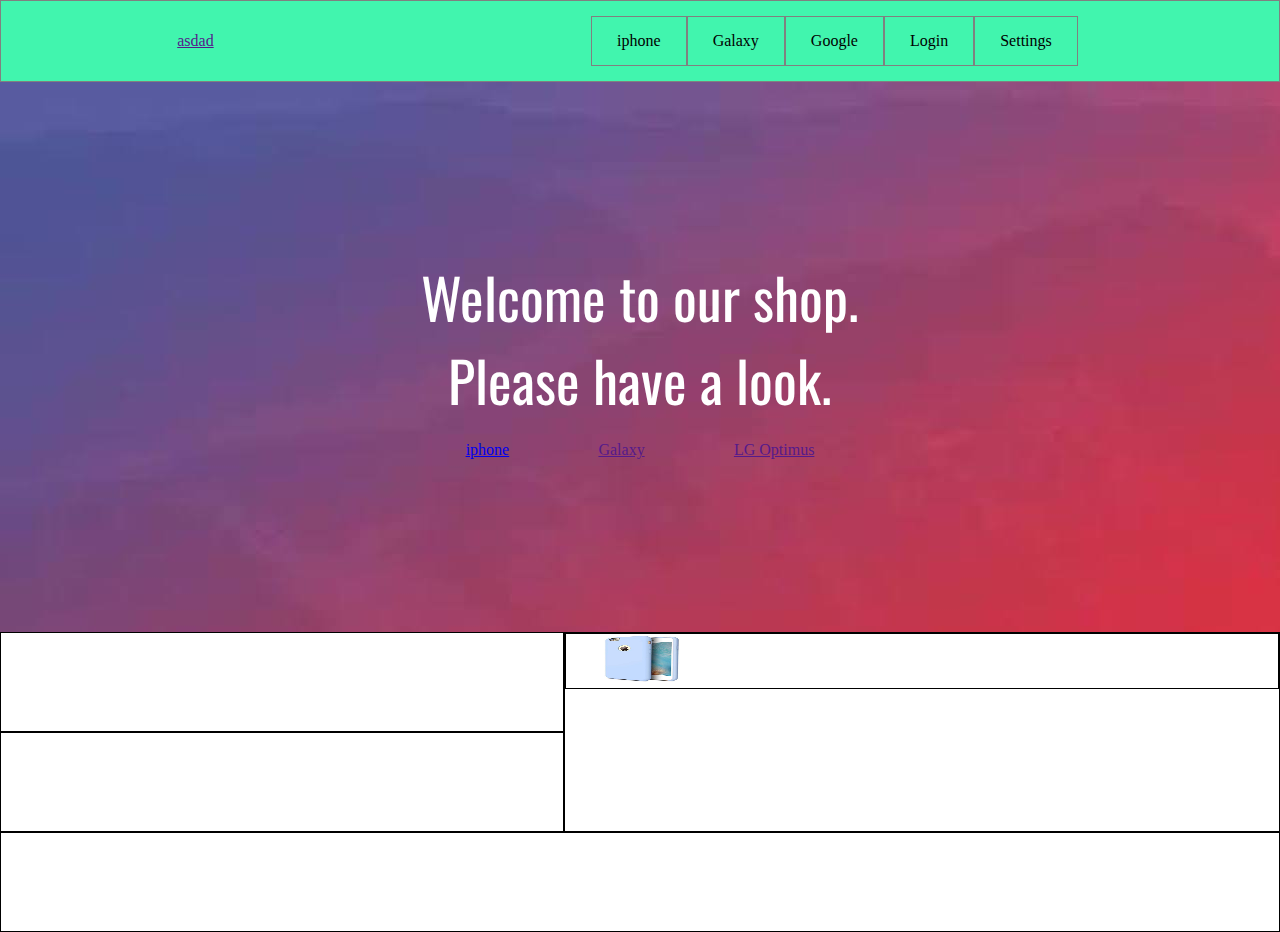
==== checkpoint2/index.html @ 440bb1ce "aligned bars" ====
<!DOCTYPE html>
<html lang="en" dir="ltr">
  <head>
    <meta charset="utf-8">
    <link rel="stylesheet" href="css/reset.css">
    <link rel="stylesheet" href="css/style.css">
    <link href="https://fonts.googleapis.com/css?family=Oswald" rel="stylesheet">
    <title></title>
  </head>
  <body>
    <nav>
      <div class="logo">
        <a href=""><h1>asdad</h1></a>
      </div>
      <div class="bar">
        <a href=""><h1>iphone</h1></a>
        <a href=""><h1>Galaxy</h1></a>
        <a href=""><h1>Google</h1></a>
        <a href=""><h1>Login</h1> </a>
        <a href=""><h1>Settings</h1> </a>
      </div>
    </nav>
    <main>
      <div class="intro">
        <h1>Welcome to our shop.<br>Please have a look.</h1>
        <div class="bars">
          <a href="http://127.0.0.1:3000/checkpoint2/#BOTTOM"><h4>iphone</h4></a>
          <a href=""><h4>Galaxy</h4></a>
          <a href=""><h4>LG Optimus</h4></a>
        </div>
      </div>
    </main>
    <!-- <div class="mid-container">
      <h1>iPhones</h1>
    </div> -->
    <div class="container">
      <div class="box1">

      </div>
      <div class="box2">
        <div class="content">
          <img src="./img/iphone6.jpg" alt="">
        </div>
      </div>
      <div class="box3">

      </div>
      <div class="box4">

      </div>
    </div>
  </body>
</html>
---- checkpoint2/css/style.css ----
nav {
  display: flex;
  border: 1px solid gray;
  background-color: #41F5AE;
  height: 80px;
  justify-content: space-around;
  align-items: center;
}
.logo a {

}
.bar {
  display: flex;
  padding: 15px 25px;
}
.bar a {
  color: black;
  text-decoration: none;
  border: 1px solid gray;
  padding: 15px 25px;
}
main {
  display: flex;
  height: 550px;
  background-image:url(../img/background.jpeg);
  justify-content: center;
  align-items: center;
}
.intro h1 {
  text-align: center;
  font-size: 3.5em;
  font-family: 'Oswald', sans-serif;
  color: white;
}
.bars {
  display: flex;
  margin-top: 20px;
  justify-content: space-around;
}
/* .mid-container {
  display: grid;
  height:500px;
} */
.container{
  display: grid;
  height: 250px;
  grid-auto-rows: minmax(100px, auto);
  grid-template-areas:
    "box1 box2"
    "box4 box2"
    "box3 box3";
}
.container div {
  border: 1px solid black;
}
.box1{
  grid-area: box1;
}
img {
  width: 150px;
  height: 50px;
}
.box2{
  grid-area: box2;
}
.content {
  transition: transform 500ms ease-in-out;
  pointer-events: none;
}
.box2:hover .content{
  transform: rotate(10deg);
}
.box3{
  grid-area: box3;
}
.box4{
  grid-area: box4;
}
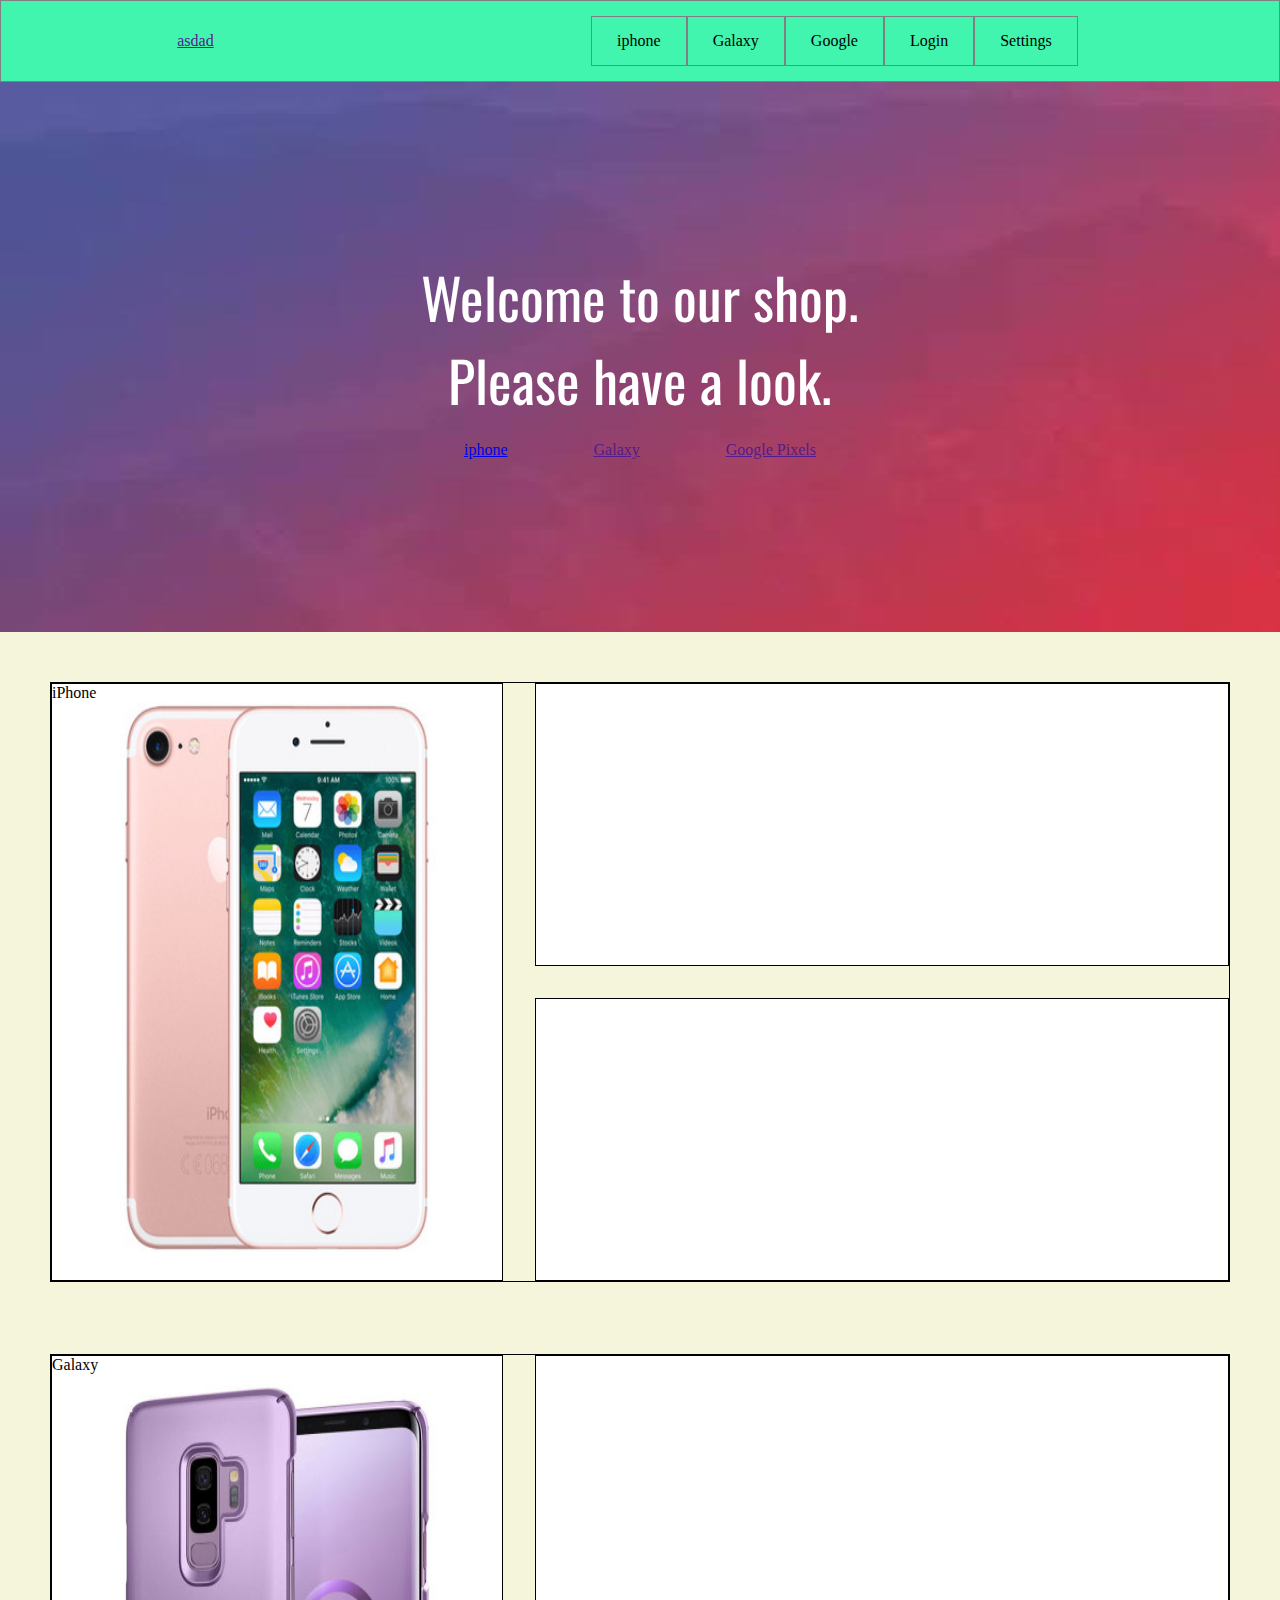
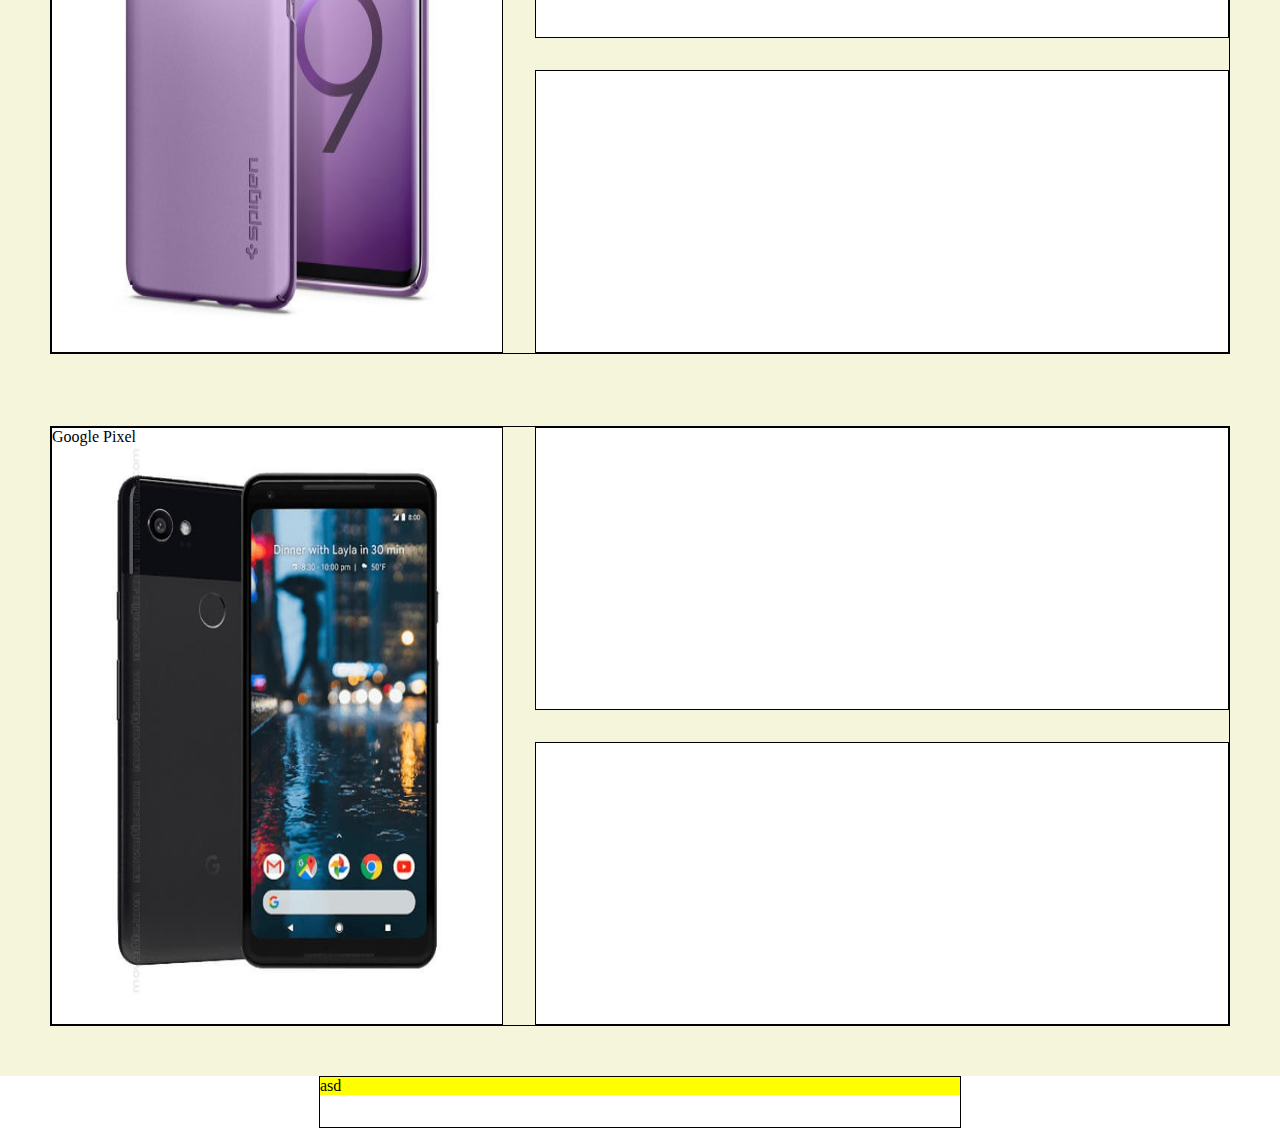
==== commit d514cd0c: "grid boxes" ====
--- a/checkpoint2/index.html
+++ b/checkpoint2/index.html
@@ -20,33 +20,59 @@
         <a href=""><h1>Settings</h1> </a>
       </div>
     </nav>
+    <!-- Welcome page -->
     <main>
       <div class="intro">
         <h1>Welcome to our shop.<br>Please have a look.</h1>
         <div class="bars">
-          <a href="http://127.0.0.1:3000/checkpoint2/#BOTTOM"><h4>iphone</h4></a>
+          <a href="#container/box1"><h4>iphone</h4></a>
           <a href=""><h4>Galaxy</h4></a>
-          <a href=""><h4>LG Optimus</h4></a>
+          <a href=""><h4>Google Pixels</h4></a>
         </div>
       </div>
     </main>
-    <!-- <div class="mid-container">
-      <h1>iPhones</h1>
-    </div> -->
+    <!-- Item lists -->
     <div class="container">
       <div class="box1">
+        <div class="i1">
+          <h1>iPhone</h1>
+          <img src="./img/iphone.jpeg" class="size">
+        </div>
+        <div class="i2">
 
+        </div>
+        <div class="i3">
+
+        </div>
       </div>
       <div class="box2">
-        <div class="content">
-          <img src="./img/iphone6.jpg" alt="">
+        <div class="g1">
+          <h1>Galaxy</h1>
+          <img src="./img/galaxy.jpg" class="size">
+        </div>
+        <div class="g2">
+
+        </div>
+        <div class="g3">
+
         </div>
       </div>
       <div class="box3">
+        <div class="p1">
+          <h1>Google Pixel</h1>
+          <img src="./img/gpixels.jpg" class="size">
+        </div>
+        <div class="p2">
 
+        </div>
+        <div class="p3">
+
+        </div>
       </div>
-      <div class="box4">
-
+    </div>
+    <div class="seesaw">
+      <div class="swing">
+        asd
       </div>
     </div>
   </body>
--- a/checkpoint2/css/style.css
+++ b/checkpoint2/css/style.css
@@ -37,42 +37,97 @@
   margin-top: 20px;
   justify-content: space-around;
 }
-/* .mid-container {
+.container {
   display: grid;
-  height:500px;
-} */
-.container{
-  display: grid;
-  height: 250px;
-  grid-auto-rows: minmax(100px, auto);
+  padding: 50px;
+  background-color: beige;
+  grid-auto-rows: 600px;
+  grid-gap: 4.5em;
   grid-template-areas:
-    "box1 box2"
-    "box4 box2"
-    "box3 box3";
+    "box1"
+    "box2"
+    "box3";
 }
 .container div {
   border: 1px solid black;
 }
+.container .box1 div, .container .box2 div,
+.container .box3 div{
+  background-color: white;
+}
 .box1{
   grid-area: box1;
+  display: grid;
+  grid-template-columns: 2.5fr 4fr;
+  grid-auto-rows: minmax(150px, auto);
+  grid-gap: 2em;
+  grid-template-areas:
+    "i1 i2"
+    "i1 i3";
 }
-img {
-  width: 150px;
-  height: 50px;
+.i1{
+  grid-area: i1;
+}
+.i2{
+  grid-area: i2;
+}
+.i3{
+  grid-area: i3;
 }
 .box2{
   grid-area: box2;
+  display: grid;
+  grid-template-columns: 2.5fr 4fr;
+  grid-auto-rows: minmax(150px, auto);
+  grid-gap: 2em;
+  grid-template-areas:
+    "g1 g2"
+    "g1 g3";
 }
-.content {
+.g1{
+  grid-area: g1;
+}
+.g2{
+  grid-area: g2;
+}
+.g3{
+  grid-area: g3;
+}
+.box3 {
+  grid-area: box3;
+  display: grid;
+  grid-template-columns: 2.5fr 4fr;
+  grid-auto-rows: minmax(150px, auto);
+  grid-gap: 2em;
+  grid-template-areas:
+    "p1 p2"
+    "p1 p3";
+}
+.p1{
+  grid-area: p1;
+}
+.p2{
+  grid-area: p2;
+}
+.p3{
+  grid-area: p3;
+}
+.size {
+  width: 450px;
+  height: 550px;
+}
+.seesaw {
+  margin: 0 auto;
+  width: 50%;
+  height: 50px;
+  border: 1px solid black;
+}
+.swing {
+  background-color: yellow;
   transition: transform 500ms ease-in-out;
   pointer-events: none;
 }
-.box2:hover .content{
+
+.seesaw:hover .swing{
   transform: rotate(10deg);
 }
-.box3{
-  grid-area: box3;
-}
-.box4{
-  grid-area: box4;
-}
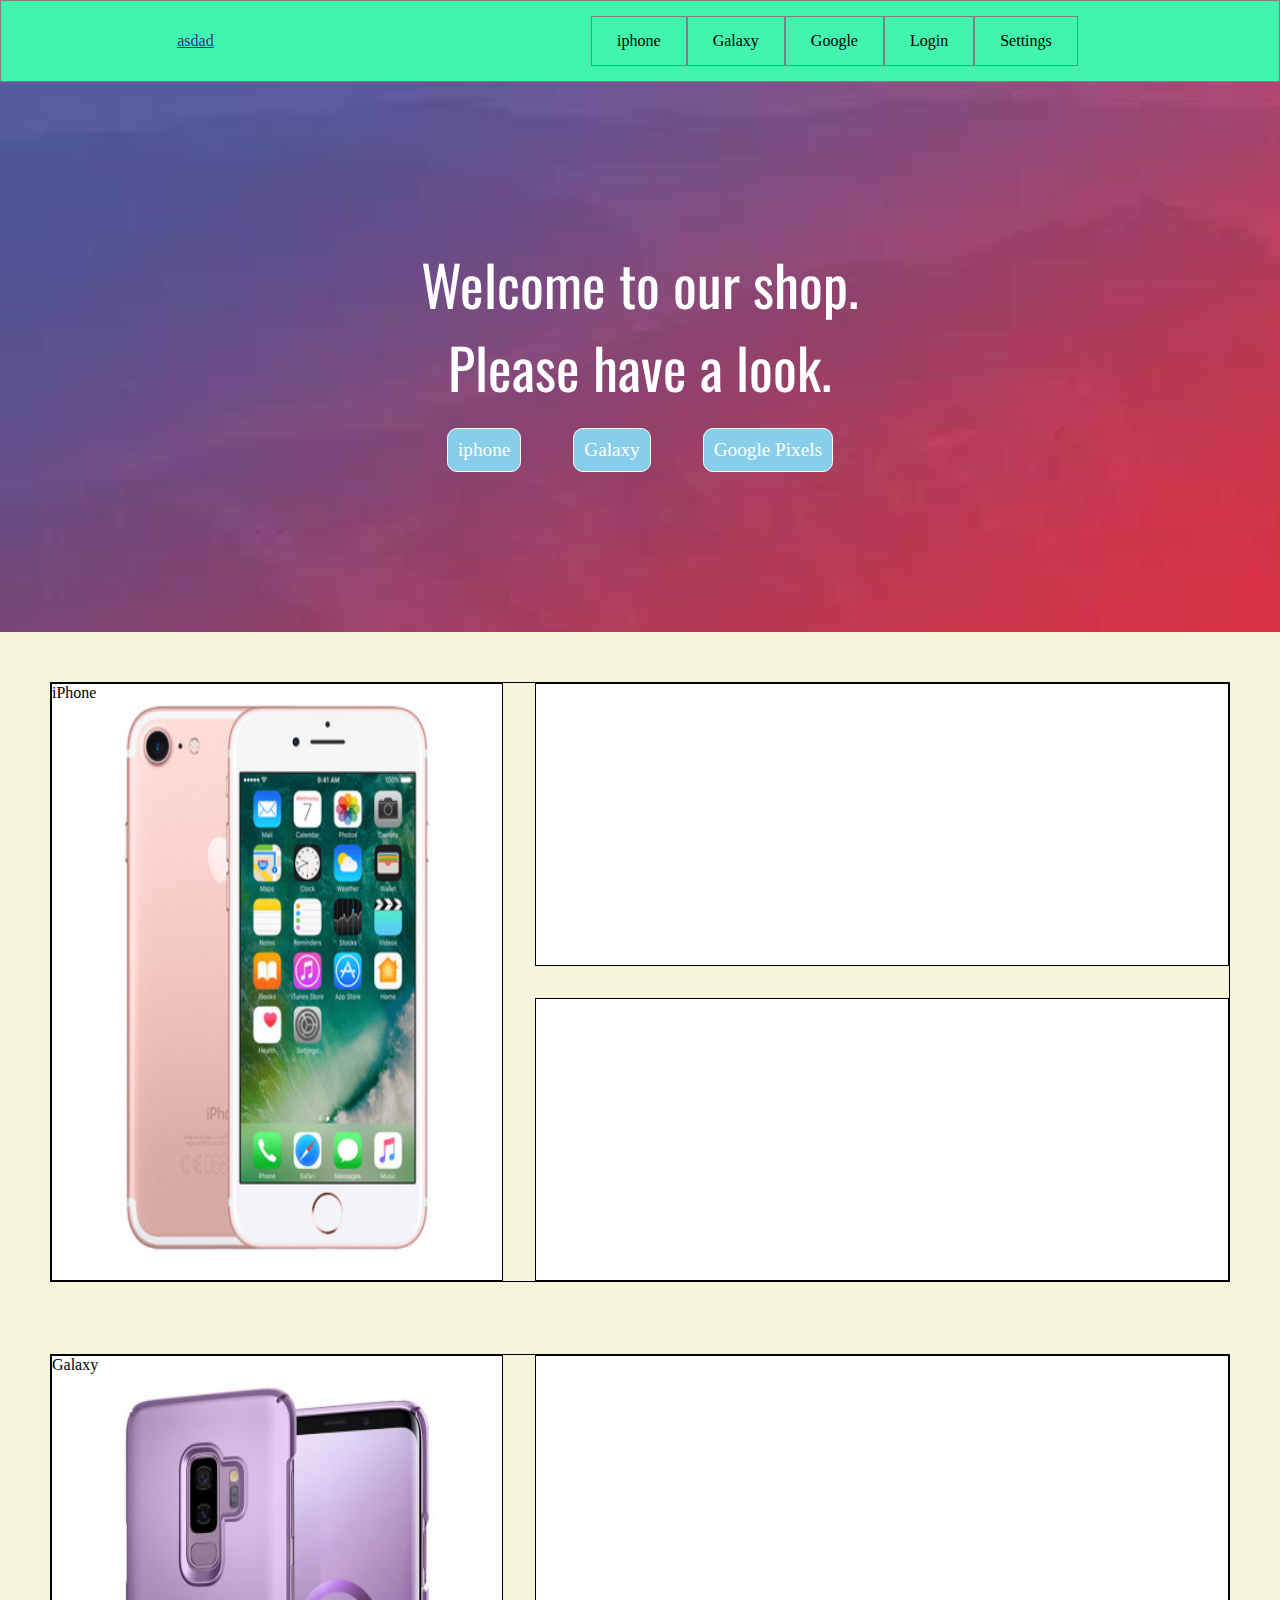
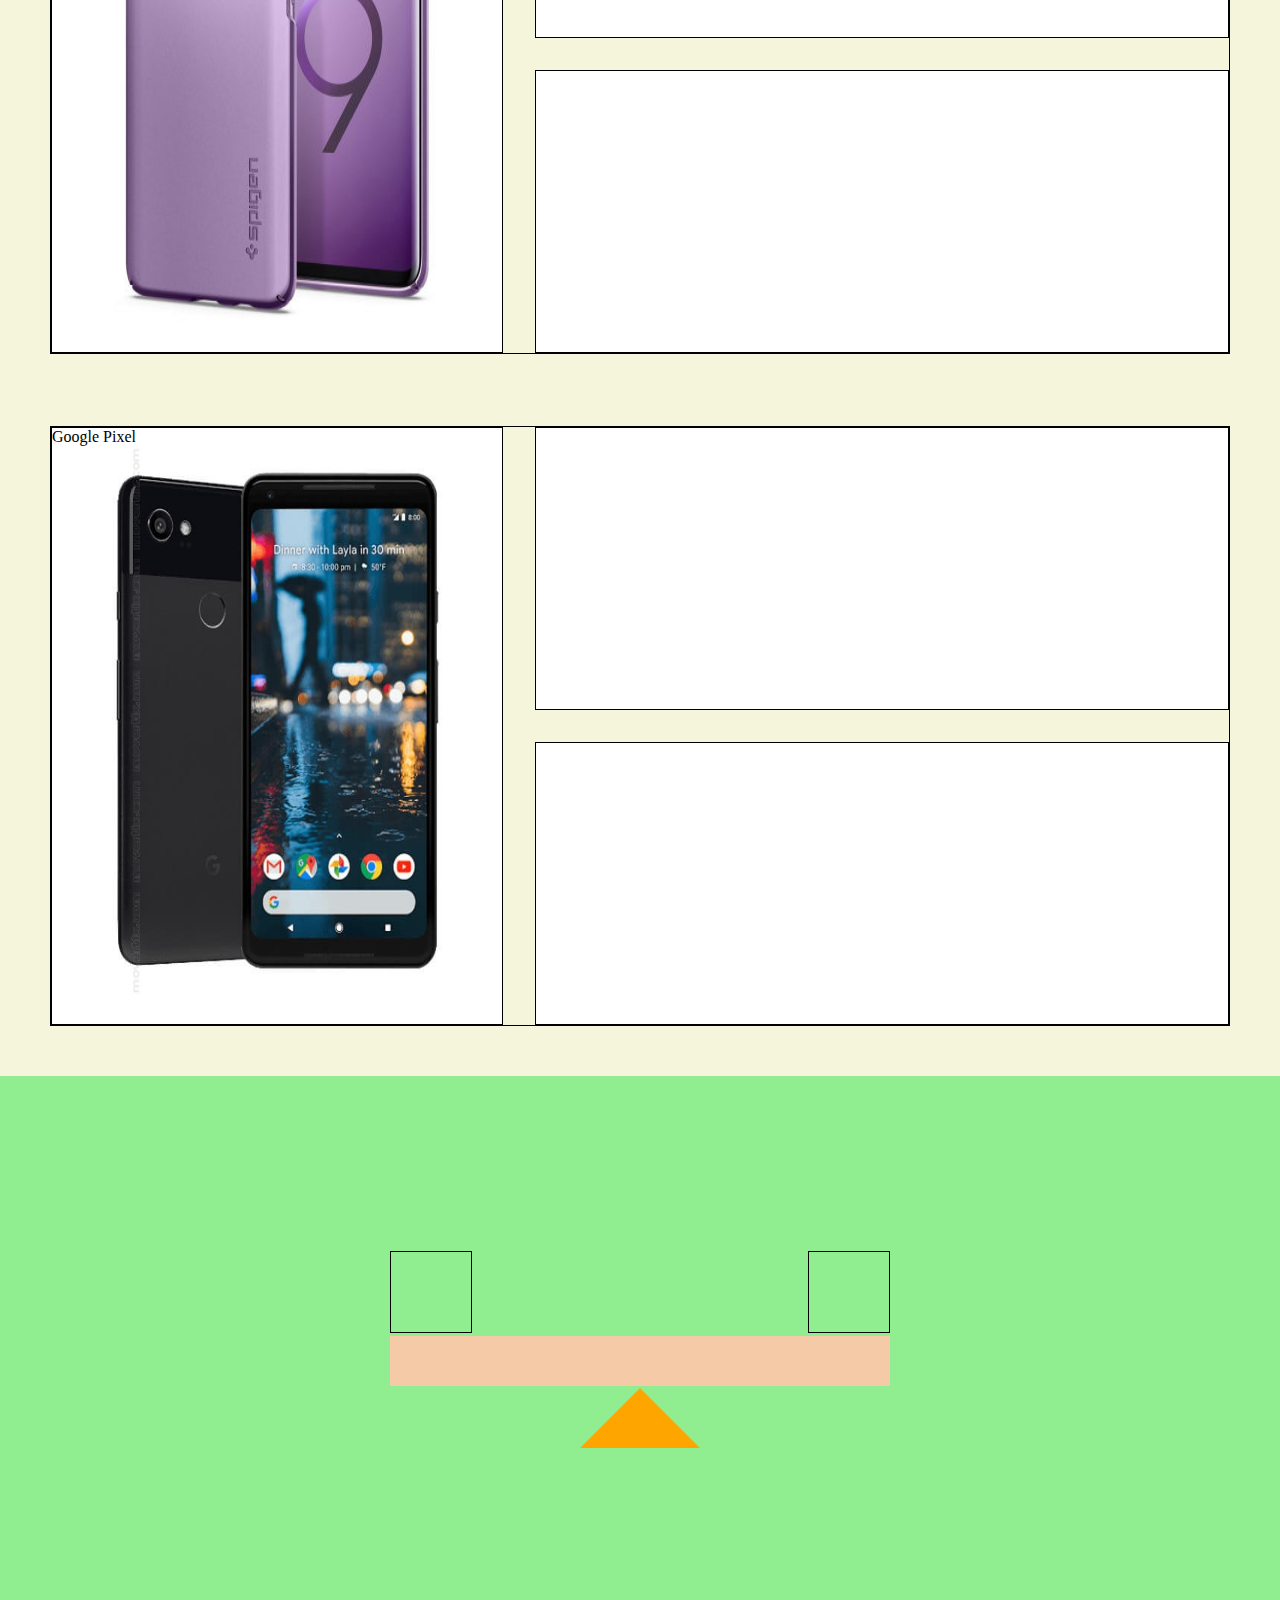
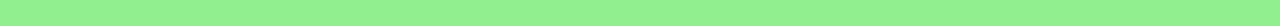
==== commit 4bd57165: "seesaw" ====
--- a/checkpoint2/index.html
+++ b/checkpoint2/index.html
@@ -13,7 +13,7 @@
         <a href=""><h1>asdad</h1></a>
       </div>
       <div class="bar">
-        <a href=""><h1>iphone</h1></a>
+        <a href="#iphone"><h1>iphone</h1></a>
         <a href=""><h1>Galaxy</h1></a>
         <a href=""><h1>Google</h1></a>
         <a href=""><h1>Login</h1> </a>
@@ -25,16 +25,16 @@
       <div class="intro">
         <h1>Welcome to our shop.<br>Please have a look.</h1>
         <div class="bars">
-          <a href="#container/box1"><h4>iphone</h4></a>
-          <a href=""><h4>Galaxy</h4></a>
-          <a href=""><h4>Google Pixels</h4></a>
+          <a href="#iphone"><h4>iphone</h4></a>
+          <a href="#galaxy"><h4>Galaxy</h4></a>
+          <a href="#google"><h4>Google Pixels</h4></a>
         </div>
       </div>
     </main>
     <!-- Item lists -->
     <div class="container">
       <div class="box1">
-        <div class="i1">
+        <div class="i1" id="iphone">
           <h1>iPhone</h1>
           <img src="./img/iphone.jpeg" class="size">
         </div>
@@ -46,7 +46,7 @@
         </div>
       </div>
       <div class="box2">
-        <div class="g1">
+        <div class="g1" id="galaxy">
           <h1>Galaxy</h1>
           <img src="./img/galaxy.jpg" class="size">
         </div>
@@ -58,7 +58,7 @@
         </div>
       </div>
       <div class="box3">
-        <div class="p1">
+        <div class="p1" id="google">
           <h1>Google Pixel</h1>
           <img src="./img/gpixels.jpg" class="size">
         </div>
@@ -70,9 +70,24 @@
         </div>
       </div>
     </div>
-    <div class="seesaw">
-      <div class="swing">
-        asd
+    <div class="bot-container">
+      <div class="seesaw">
+        <div class="obj">
+          <div class="obj1">
+
+          </div>
+          <div class="obj2">
+
+          </div>
+        </div>
+        <div class="swing">
+
+        </div>
+        <div class="lever">
+          <div class="tri">
+
+          </div>
+        </div>
       </div>
     </div>
   </body>
--- a/checkpoint2/css/style.css
+++ b/checkpoint2/css/style.css
@@ -36,6 +36,20 @@
   display: flex;
   margin-top: 20px;
   justify-content: space-around;
+}
+.bars a {
+  text-decoration: none;
+}
+.bars a h4:hover {
+  background-color: lightpink;
+}
+.bars a h4 {
+  font-size: 1.2em;
+  color: white;
+  padding: 10px;
+  border: 1px solid white;
+  border-radius: 10px;
+  background-color: skyblue;
 }
 .container {
   display: grid;
@@ -116,18 +130,67 @@
   width: 450px;
   height: 550px;
 }
+.bot-container {
+  height: 550px;
+  display: flex;
+  background-color: lightgreen;
+  justify-content: center;
+  align-items: center;
+}
 .seesaw {
+  display: grid;
+  grid-auto-rows: (100px, auto);
   margin: 0 auto;
-  width: 50%;
-  height: 50px;
+  height: 200px;
+  grid-template-areas:
+    "obj"
+    "swing"
+    "lever";
+}
+.obj{
+  display: flex;
+  justify-content: space-between;
+}
+.obj1 {
+  width: 80px;
+  height: 80px;
   border: 1px solid black;
+  transition: transform 500ms ease-in-out;
+  pointer-events:none;
+}
+.obj2 {
+  width: 80px;
+  height: 80px;
+  border: 1px solid black;
+  transition: transform 500ms ease-in-out;
+  pointer-events:none;
 }
 .swing {
-  background-color: yellow;
+  width: 500px;
+  height: 50px;
+  background-color: #F5CBA7;
   transition: transform 500ms ease-in-out;
   pointer-events: none;
 }
+.lever {
+  margin: 0 auto;
 
+}
+.tri {
+  margin-top: -60px;
+  width: 0;
+  height: 0;
+  border: solid 60px;
+  border-color: transparent transparent orange transparent;
+}
+.seesaw:hover .obj1 {
+  transform: translate(0, 55px)
+  rotate(-15deg);
+}
+.seesaw:hover .obj2 {
+  transform: translate(-30px, -50px)
+  rotate(-15deg);
+}
 .seesaw:hover .swing{
-  transform: rotate(10deg);
+  transform: rotate(-15deg);
 }
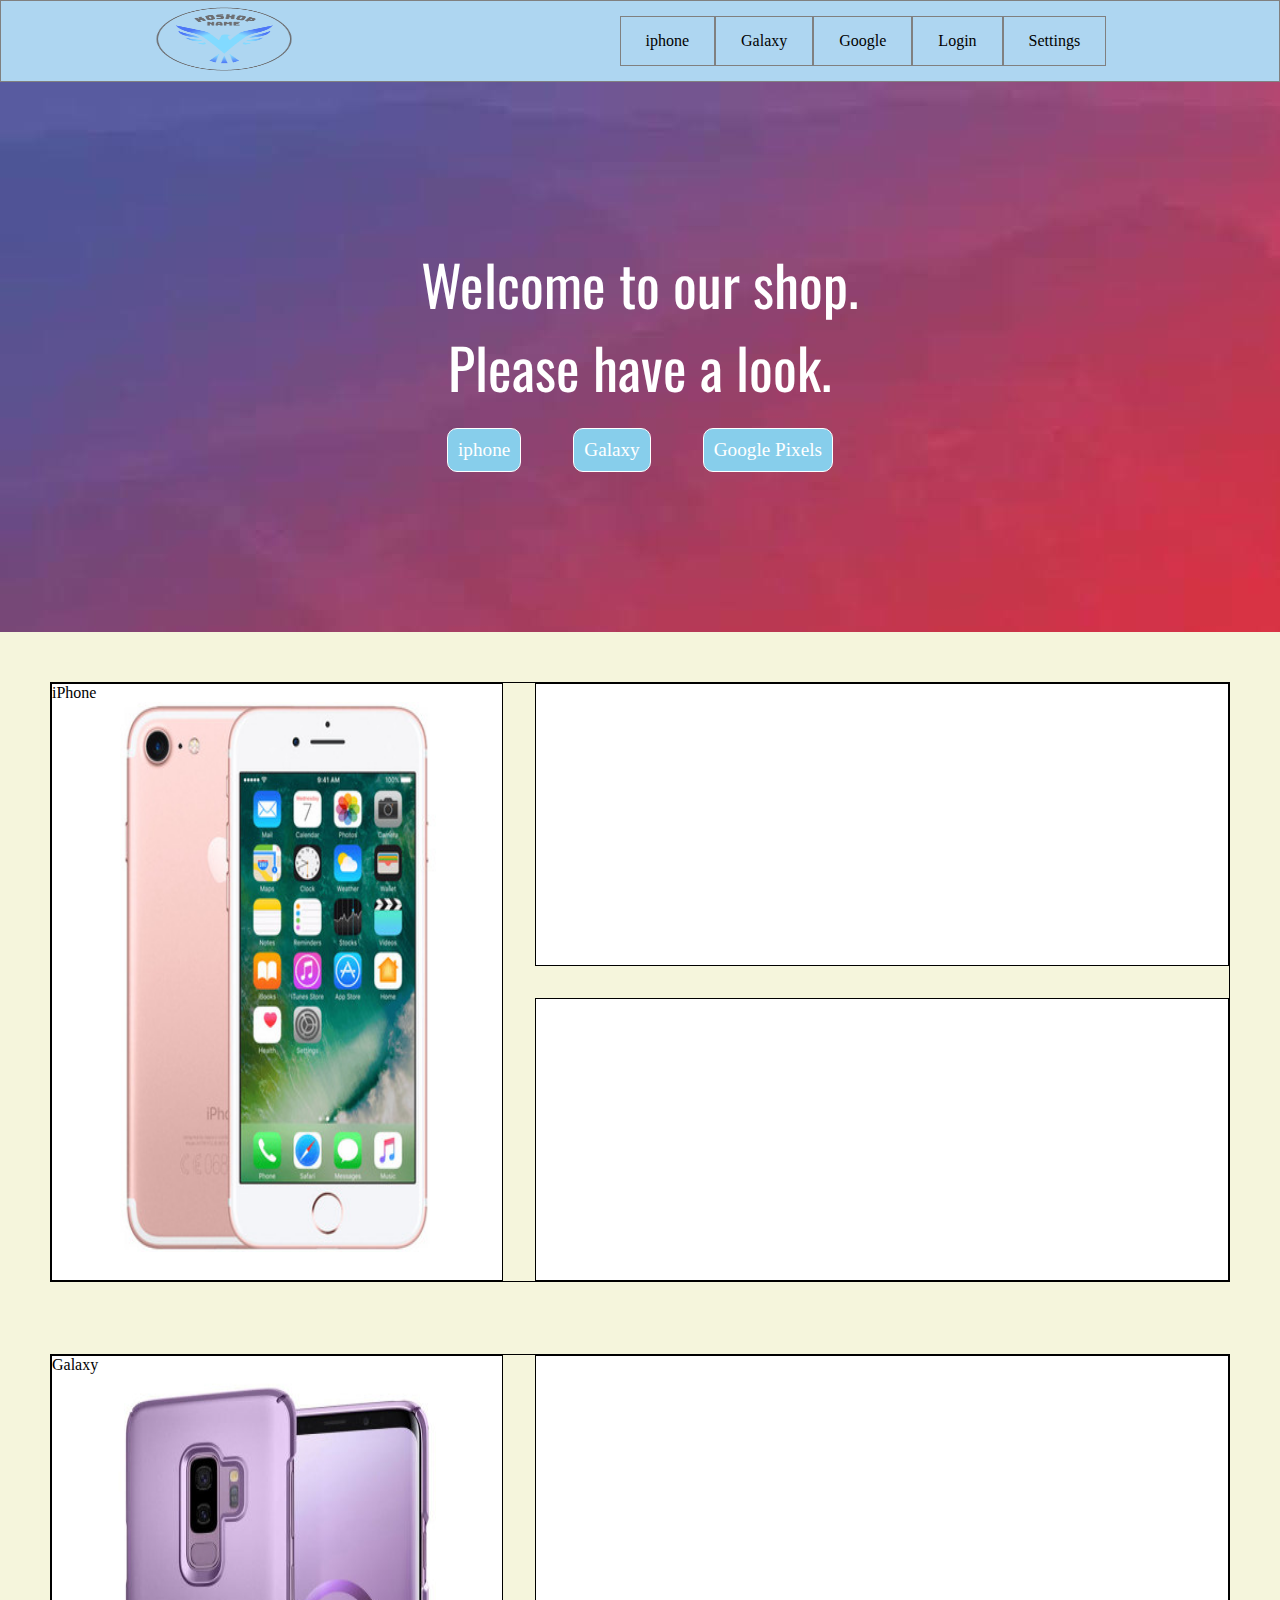
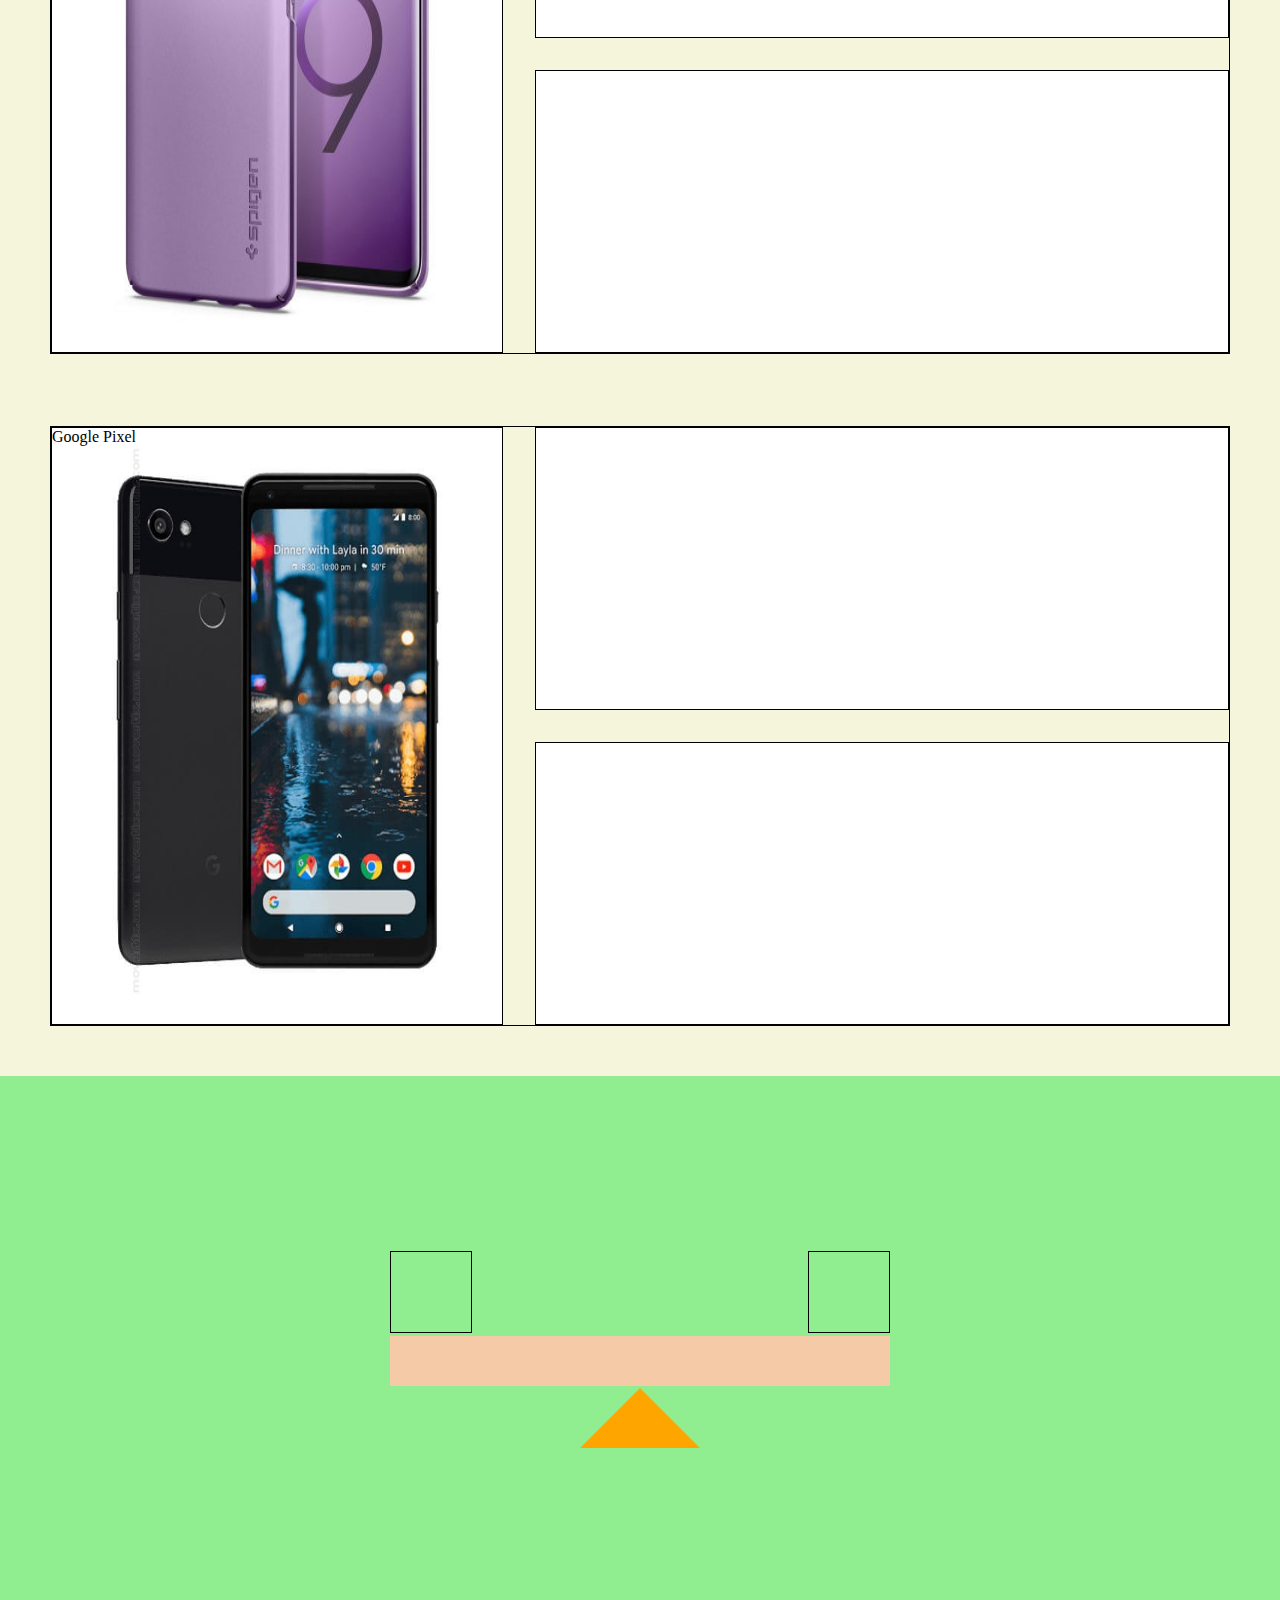
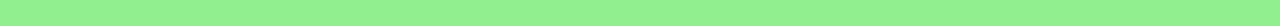
==== commit 1123f5ca: "logo" ====
--- a/checkpoint2/index.html
+++ b/checkpoint2/index.html
@@ -10,7 +10,7 @@
   <body>
     <nav>
       <div class="logo">
-        <a href=""><h1>asdad</h1></a>
+        <a href=""><img src="./img/logo.png"></a>
       </div>
       <div class="bar">
         <a href="#iphone"><h1>iphone</h1></a>
--- a/checkpoint2/css/style.css
+++ b/checkpoint2/css/style.css
@@ -1,17 +1,18 @@
 nav {
   display: flex;
   border: 1px solid gray;
-  background-color: #41F5AE;
+  background-color: #AED6F1;
   height: 80px;
   justify-content: space-around;
   align-items: center;
 }
-.logo a {
-
+.logo a img{
+  width: 150px;
+  height: 70px;
 }
 .bar {
   display: flex;
-  padding: 15px 25px;
+  padding: 55px 25px;
 }
 .bar a {
   color: black;
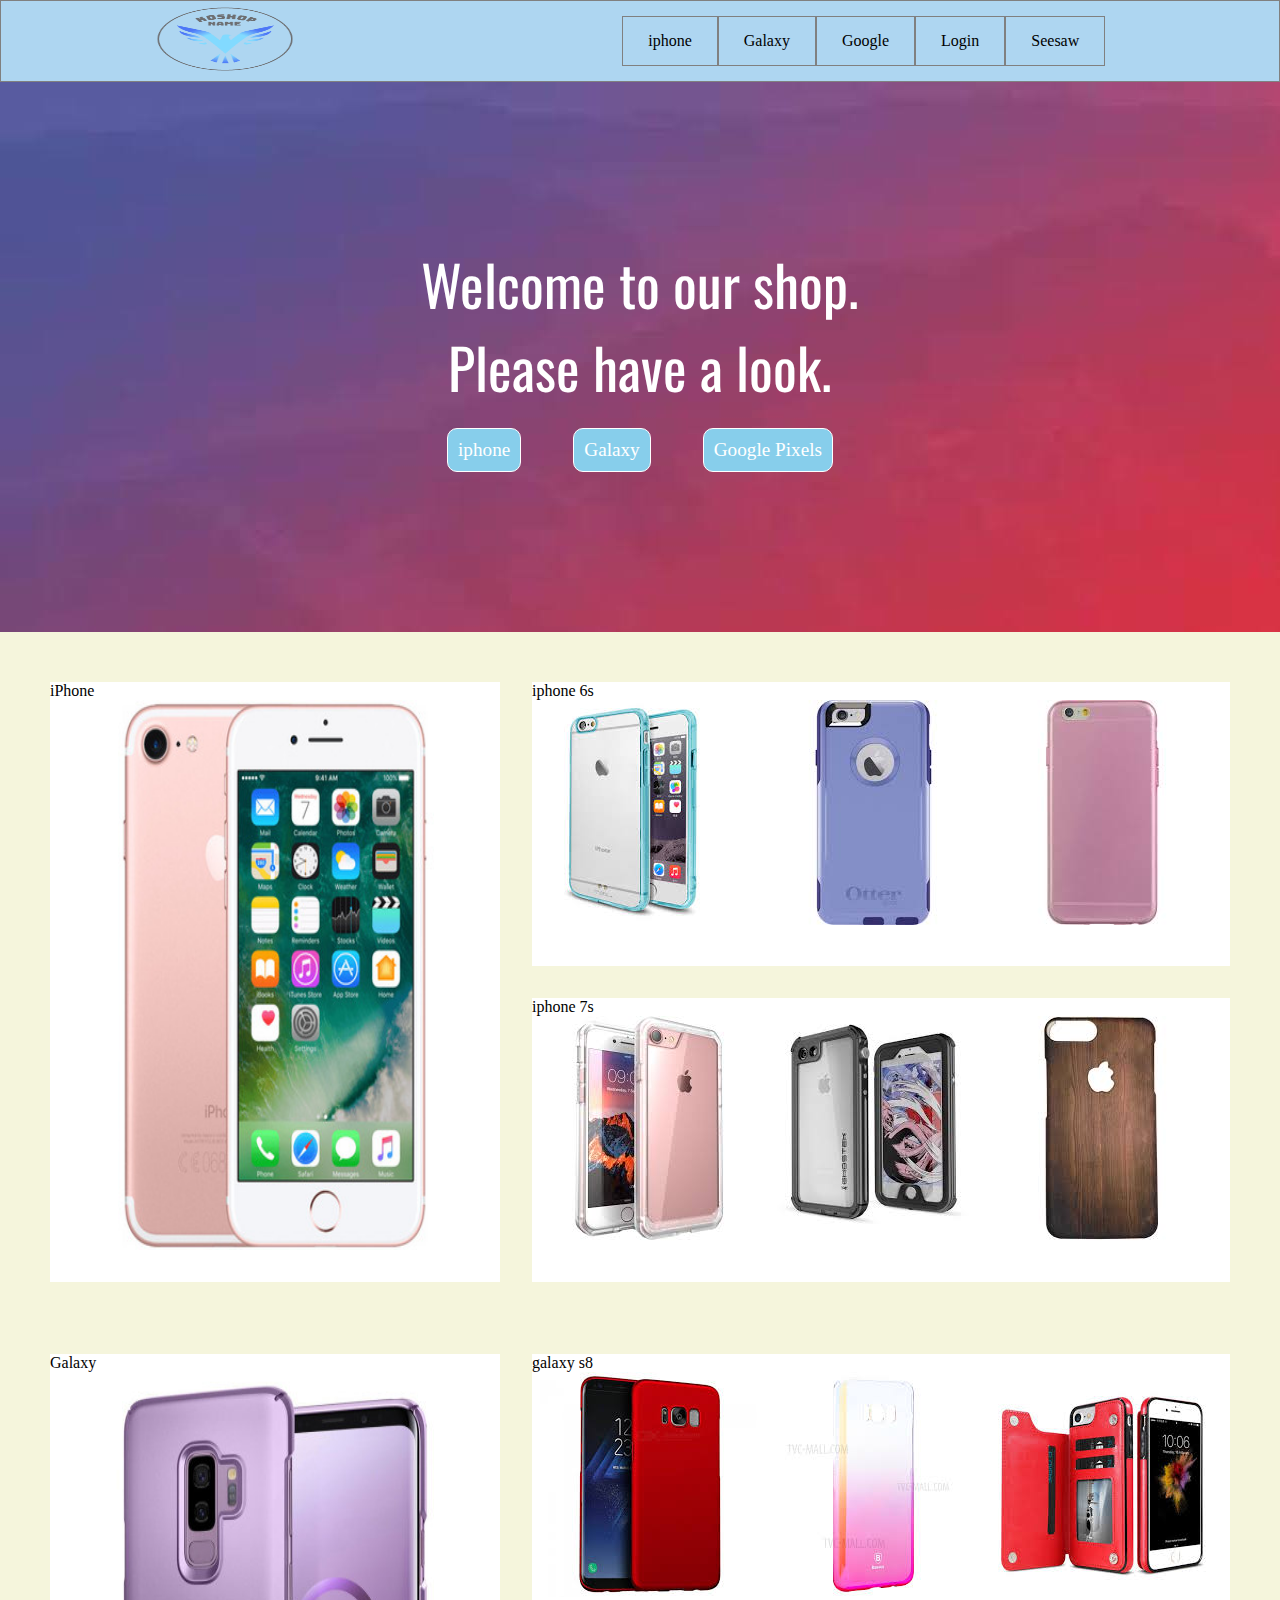
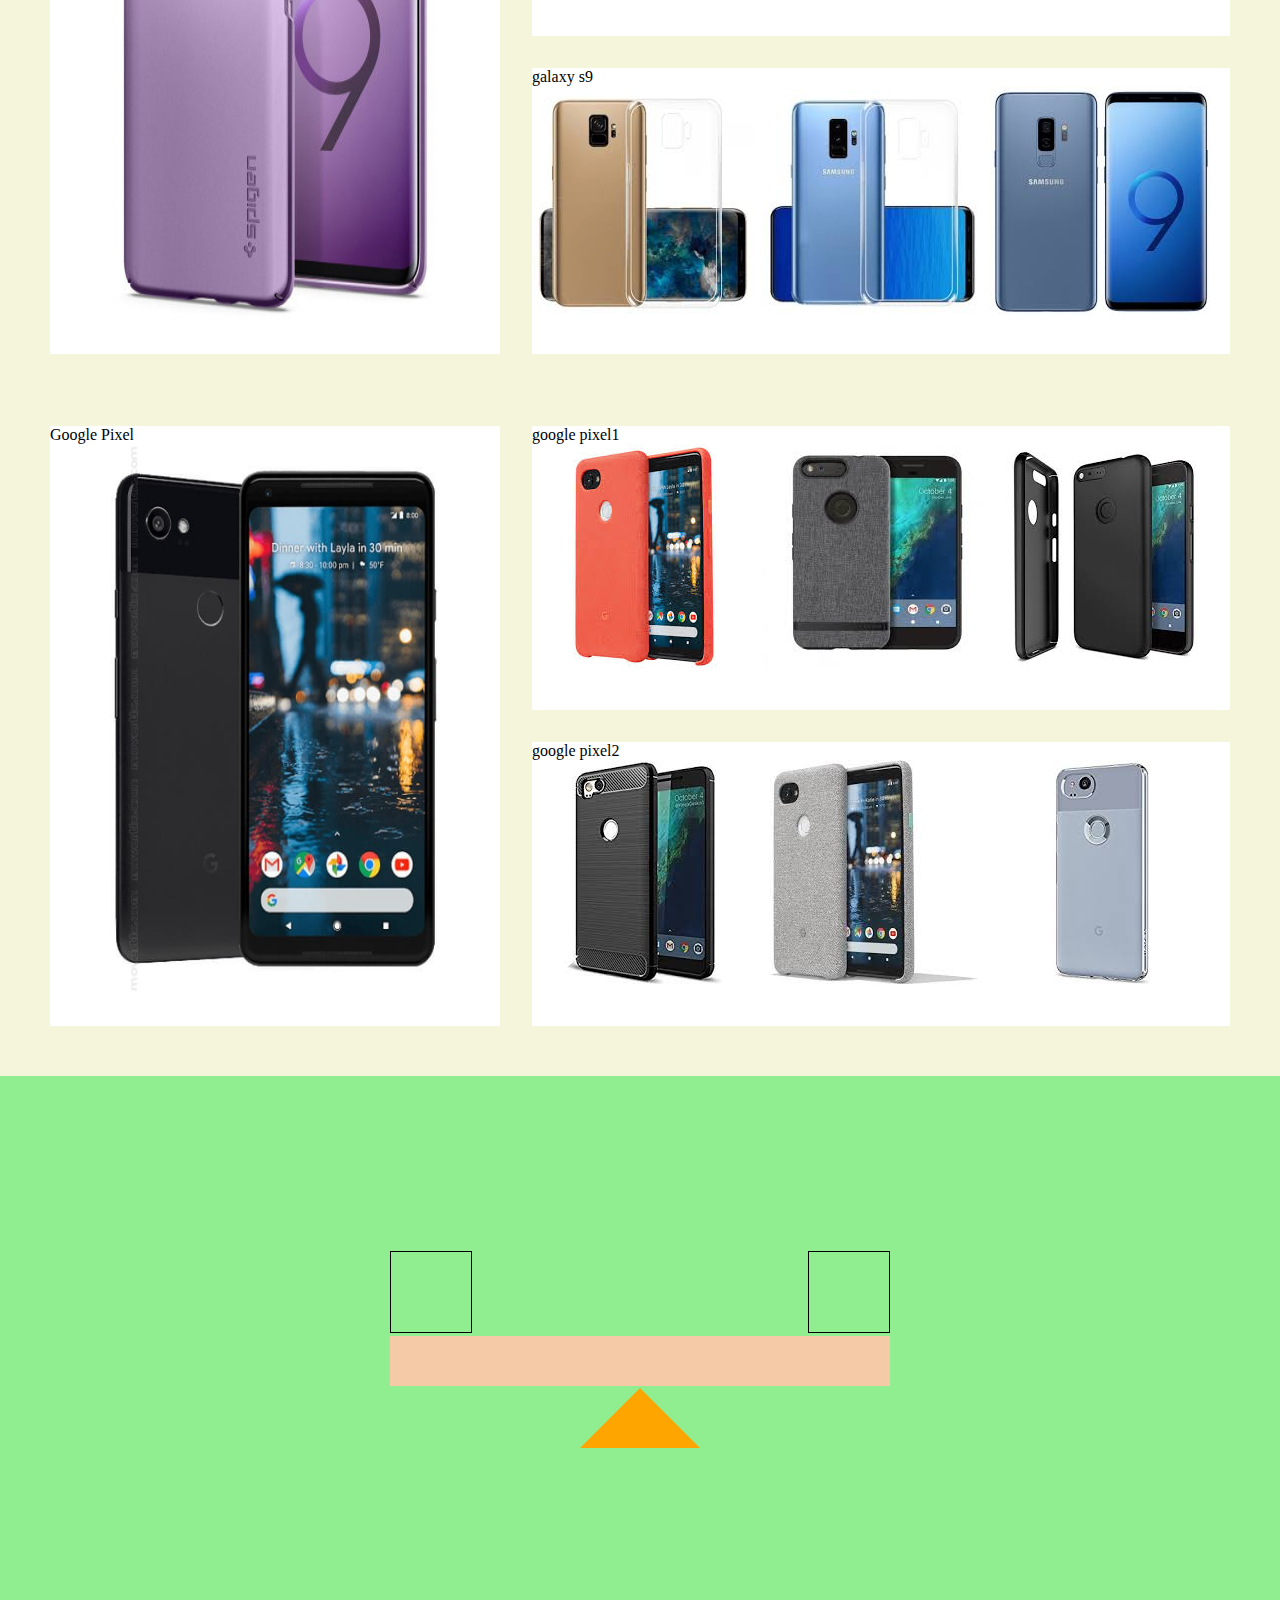
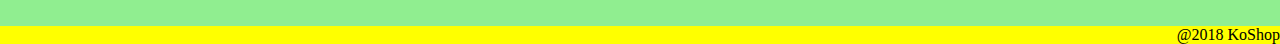
==== commit bfe54c23: "phone case images" ====
--- a/checkpoint2/index.html
+++ b/checkpoint2/index.html
@@ -10,14 +10,15 @@
   <body>
     <nav>
       <div class="logo">
-        <a href=""><img src="./img/logo.png"></a>
+        <a href="http://127.0.0.1:3000/checkpoint2/"><img src="./img/logo.png"></a>
       </div>
+      <!-- nav bar top right -->
       <div class="bar">
         <a href="#iphone"><h1>iphone</h1></a>
-        <a href=""><h1>Galaxy</h1></a>
-        <a href=""><h1>Google</h1></a>
-        <a href=""><h1>Login</h1> </a>
-        <a href=""><h1>Settings</h1> </a>
+        <a href="#galaxy"><h1>Galaxy</h1></a>
+        <a href="#google"><h1>Google</h1></a>
+        <a href="https://ekusa.com/wp-content/uploads/2015/11/not-a-lock.jpg"><h1>Login</h1> </a>
+        <a href="#bottom"><h1>Seesaw</h1> </a>
       </div>
     </nav>
     <!-- Welcome page -->
@@ -39,10 +40,16 @@
           <img src="./img/iphone.jpeg" class="size">
         </div>
         <div class="i2">
-
+          <h1>iphone 6s</h1>
+          <img src="./img/6s1.jpeg">
+          <img src="./img/6s2.jpeg">
+          <img src="./img/6s3.jpeg">
         </div>
         <div class="i3">
-
+          <h1>iphone 7s</h1>
+          <img src="./img/7s1.jpeg">
+          <img src="./img/7s2.jpeg">
+          <img src="./img/7s3.jpeg">
         </div>
       </div>
       <div class="box2">
@@ -51,10 +58,16 @@
           <img src="./img/galaxy.jpg" class="size">
         </div>
         <div class="g2">
-
+          <h1>galaxy s8</h1>
+          <img src="./img/8s1.jpeg">
+          <img src="./img/8s2.jpeg">
+          <img src="./img/8s3.jpeg">
         </div>
         <div class="g3">
-
+          <h1>galaxy s9</h1>
+          <img src="./img/9s1.jpeg">
+          <img src="./img/9s2.jpeg">
+          <img src="./img/9s3.jpeg">
         </div>
       </div>
       <div class="box3">
@@ -63,14 +76,20 @@
           <img src="./img/gpixels.jpg" class="size">
         </div>
         <div class="p2">
-
+          <h1>google pixel1</h1>
+          <img src="./img/10s1.jpeg">
+          <img src="./img/10s2.jpeg">
+          <img src="./img/10s3.jpeg">
         </div>
         <div class="p3">
-
+          <h1>google pixel2</h1>
+          <img src="./img/11s1.jpeg">
+          <img src="./img/11s2.jpeg">
+          <img src="./img/11s3.jpeg">
         </div>
       </div>
     </div>
-    <div class="bot-container">
+    <div class="bot-container" id="bottom">
       <div class="seesaw">
         <div class="obj">
           <div class="obj1">
@@ -90,5 +109,6 @@
         </div>
       </div>
     </div>
+    <footer><h1>@2018 KoShop</h1></footer>
   </body>
 </html>
--- a/checkpoint2/css/style.css
+++ b/checkpoint2/css/style.css
@@ -20,6 +20,7 @@
   border: 1px solid gray;
   padding: 15px 25px;
 }
+/* intro page */
 main {
   display: flex;
   height: 550px;
@@ -33,6 +34,7 @@
   font-family: 'Oswald', sans-serif;
   color: white;
 }
+/* options to go down a page */
 .bars {
   display: flex;
   margin-top: 20px;
@@ -63,9 +65,6 @@
     "box2"
     "box3";
 }
-.container div {
-  border: 1px solid black;
-}
 .container .box1 div, .container .box2 div,
 .container .box3 div{
   background-color: white;
@@ -127,9 +126,13 @@
 .p3{
   grid-area: p3;
 }
+/* size for phone imgs */
 .size {
   width: 450px;
   height: 550px;
+}
+.title h1 {
+  text-align: center;
 }
 .bot-container {
   height: 550px;
@@ -166,6 +169,7 @@
   transition: transform 500ms ease-in-out;
   pointer-events:none;
 }
+/* seesaw materials below */
 .swing {
   width: 500px;
   height: 50px;
@@ -175,7 +179,6 @@
 }
 .lever {
   margin: 0 auto;
-
 }
 .tri {
   margin-top: -60px;
@@ -184,6 +187,7 @@
   border: solid 60px;
   border-color: transparent transparent orange transparent;
 }
+/*moves all together*/
 .seesaw:hover .obj1 {
   transform: translate(0, 55px)
   rotate(-15deg);
@@ -195,3 +199,53 @@
 .seesaw:hover .swing{
   transform: rotate(-15deg);
 }
+footer h1 {
+  text-align: right;
+  background-color: yellow;
+}
+/* media queries */
+@media (max-width: 576px) {
+  .container {
+    background-color: orange;
+    grid-template-areas:
+      "box1"
+      "box2"
+      "box3";
+  }
+  .container .box1{
+    grid-template-rows: 4fr 1fr 1fr;
+
+    grid-template-areas:
+      "i1"
+      "i2"
+      "i3";
+  }
+  .box1 .i1 img{
+
+  }
+  .il img {
+    width: 15px;
+  }
+  .container .box2{
+    grid-template-rows: 4fr 1fr 1fr;
+    grid-template-areas:
+      "g1"
+      "g2"
+      "g3";
+  }
+  .container .box3{
+    grid-template-rows: 4fr 1fr 1fr;
+    grid-template-areas:
+      "p1"
+      "p2"
+      "p3";
+  }
+  .container .box1 div, .box2 div, .box3 div{
+    display: flex;
+  }
+}
+/* @media (max-width: 992px){
+  .container {
+    width: 50%;
+  }
+} */
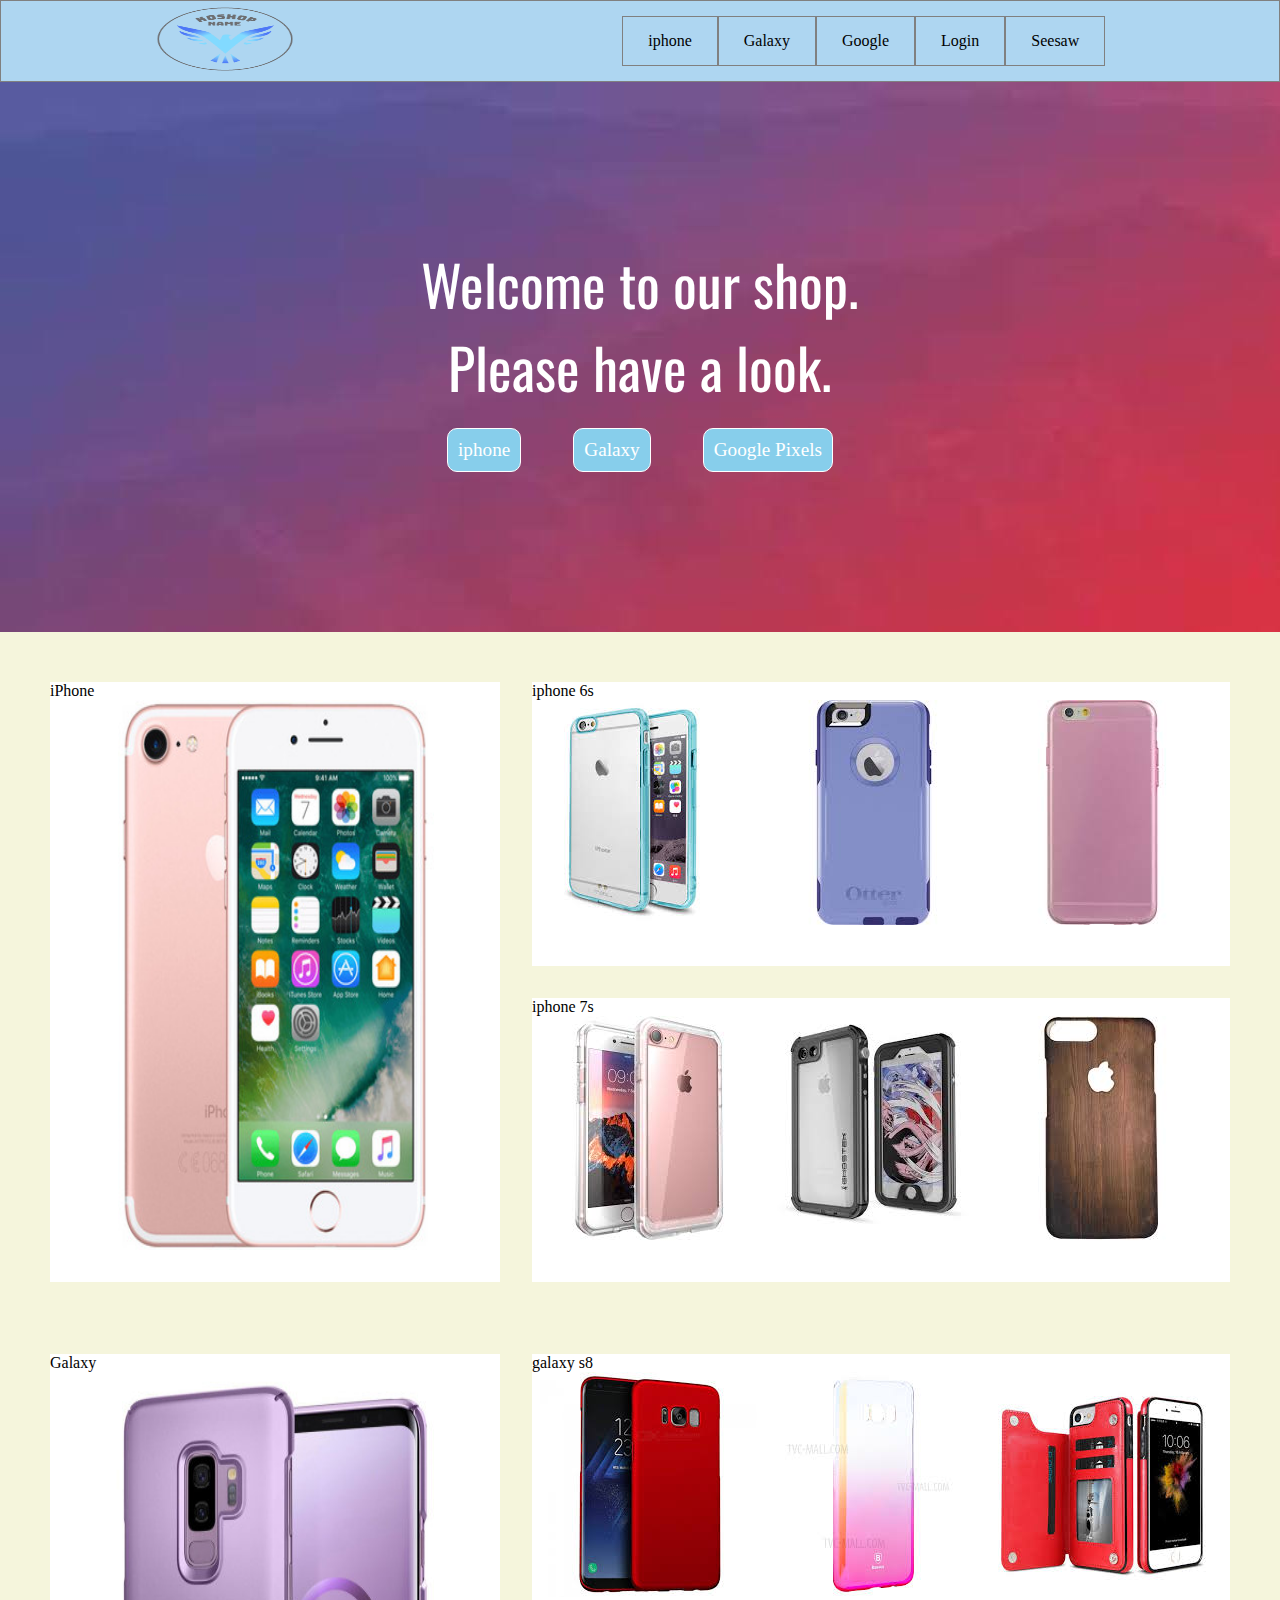
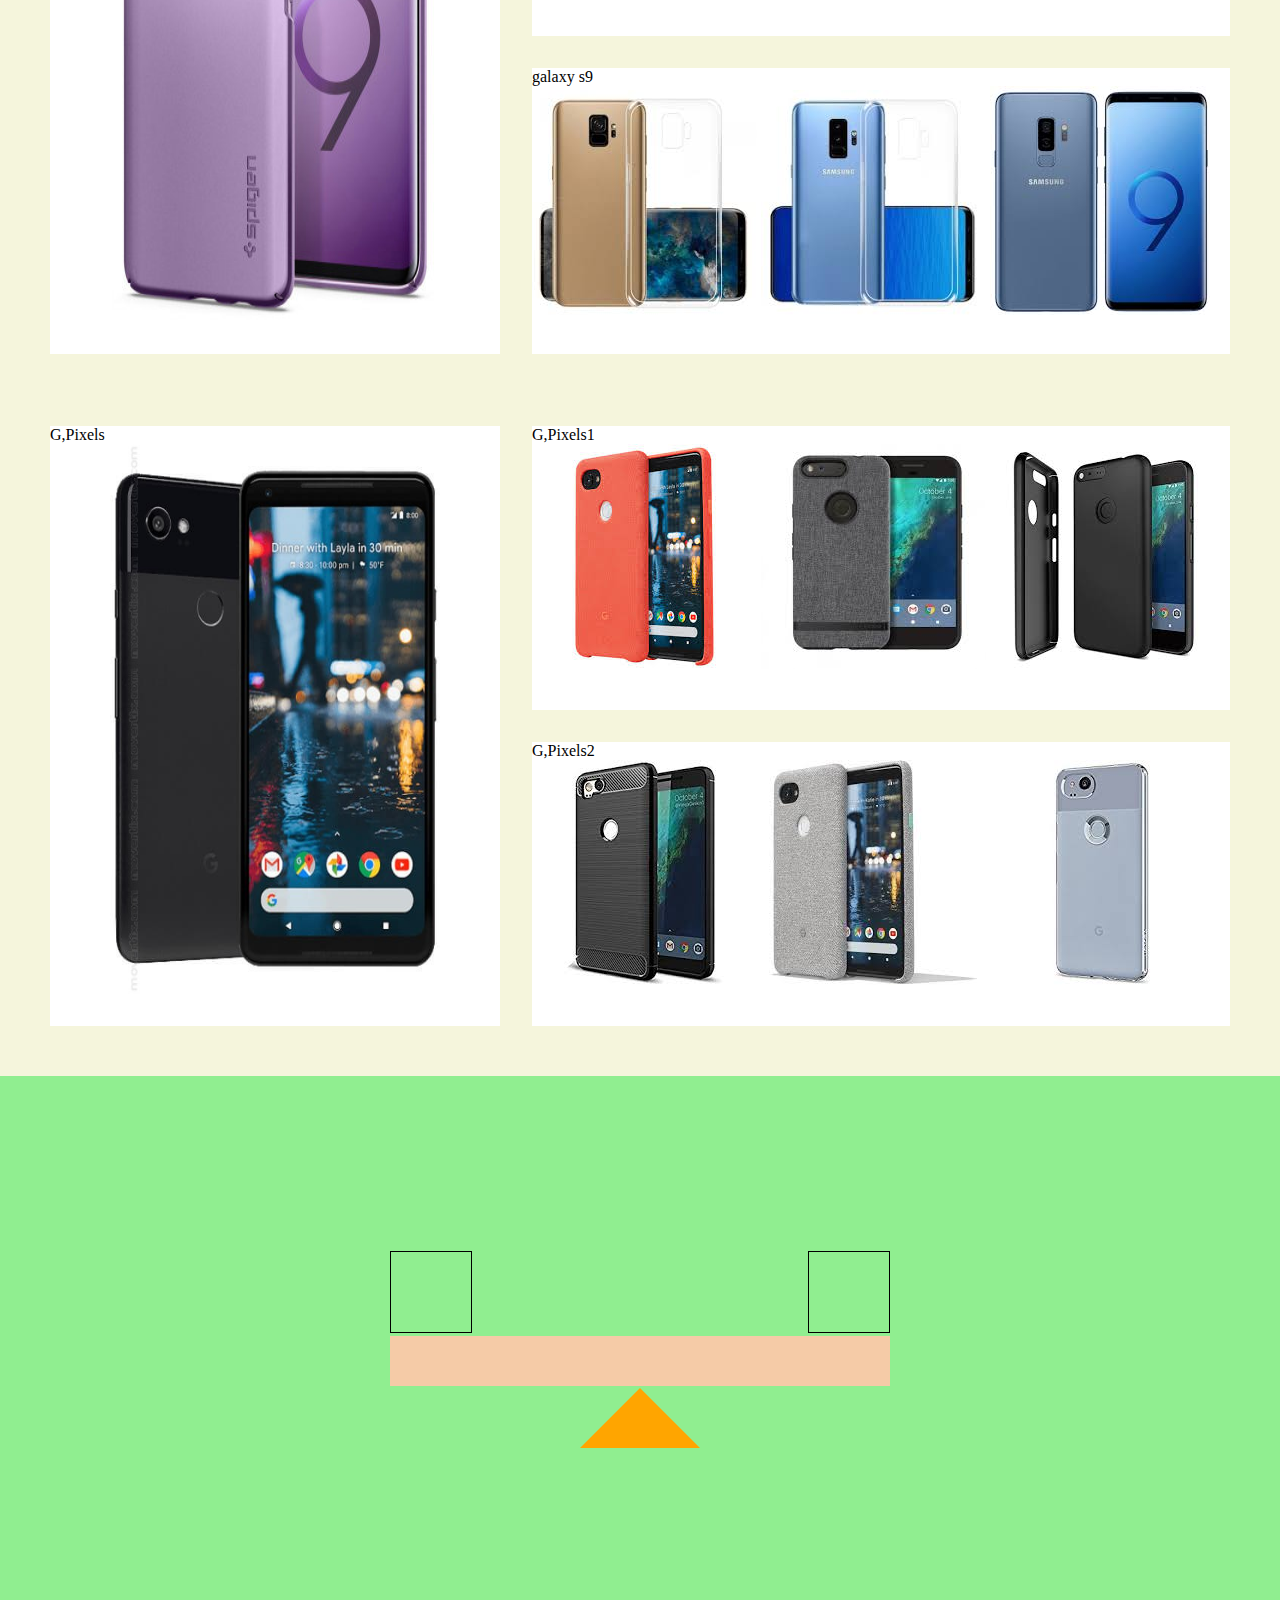
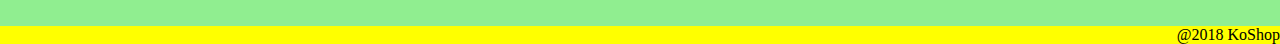
==== commit d9633a26: "media queries all done" ====
--- a/checkpoint2/index.html
+++ b/checkpoint2/index.html
@@ -43,13 +43,13 @@
           <h1>iphone 6s</h1>
           <img src="./img/6s1.jpeg">
           <img src="./img/6s2.jpeg">
-          <img src="./img/6s3.jpeg">
+          <img src="./img/6s3.jpeg" class="gone">
         </div>
         <div class="i3">
           <h1>iphone 7s</h1>
           <img src="./img/7s1.jpeg">
           <img src="./img/7s2.jpeg">
-          <img src="./img/7s3.jpeg">
+          <img src="./img/7s3.jpeg" class="gone">
         </div>
       </div>
       <div class="box2">
@@ -61,51 +61,43 @@
           <h1>galaxy s8</h1>
           <img src="./img/8s1.jpeg">
           <img src="./img/8s2.jpeg">
-          <img src="./img/8s3.jpeg">
+          <img src="./img/8s3.jpeg" class= "gone">
         </div>
         <div class="g3">
           <h1>galaxy s9</h1>
           <img src="./img/9s1.jpeg">
           <img src="./img/9s2.jpeg">
-          <img src="./img/9s3.jpeg">
+          <img src="./img/9s3.jpeg" class= "gone">
         </div>
       </div>
       <div class="box3">
         <div class="p1" id="google">
-          <h1>Google Pixel</h1>
+          <h1>G,Pixels</h1>
           <img src="./img/gpixels.jpg" class="size">
         </div>
         <div class="p2">
-          <h1>google pixel1</h1>
+          <h1>G,Pixels1</h1>
           <img src="./img/10s1.jpeg">
           <img src="./img/10s2.jpeg">
-          <img src="./img/10s3.jpeg">
+          <img src="./img/10s3.jpeg" class="gone">
         </div>
         <div class="p3">
-          <h1>google pixel2</h1>
+          <h1>G,Pixels2</h1>
           <img src="./img/11s1.jpeg">
           <img src="./img/11s2.jpeg">
-          <img src="./img/11s3.jpeg">
+          <img src="./img/11s3.jpeg" class="gone">
         </div>
       </div>
     </div>
     <div class="bot-container" id="bottom">
       <div class="seesaw">
         <div class="obj">
-          <div class="obj1">
-
-          </div>
-          <div class="obj2">
-
-          </div>
+          <div class="obj1"></div>
+          <div class="obj2"></div>
         </div>
-        <div class="swing">
-
-        </div>
+        <div class="swing"></div>
         <div class="lever">
-          <div class="tri">
-
-          </div>
+          <div class="tri"></div>
         </div>
       </div>
     </div>
--- a/checkpoint2/css/style.css
+++ b/checkpoint2/css/style.css
@@ -203,49 +203,88 @@
   text-align: right;
   background-color: yellow;
 }
+@media (max-width: 992px){
+  .container {
+    background-color: brown;
+    padding: 50px 10px;
+  }
+  .container .box1 {
+    width: 100%;
+    grid-template-columns: 3fr 1fr 1fr;
+    grid-auto-rows: minmax(100px, auto);
+    grid-template-areas:
+      "i1 i2 i3";
+  }
+  .box1 .i2 img, .i3 img{
+    height: 183px;
+  }
+  .container .box2 {
+    width: 100%;
+    grid-template-columns: 3fr 1fr 1fr;
+    grid-auto-rows: minmax(100px, auto);
+    grid-template-areas:
+      "g1 g2 g3";
+  }
+  .box2 .g2 img, .g3 img{
+    height: 183px;
+  }
+  .container .box3 {
+    width: 100%;
+    grid-template-columns: 3fr 1fr 1fr;
+    grid-auto-rows: minmax(100px, auto);
+    grid-template-areas:
+      "p1 p2 p3";
+  }
+  .box3 .p2 img, .p3 img{
+    height: 183px;
+  }
+}
 /* media queries */
+/* top right nav bar gone */
+/* # of phone case case images - 2 */
+/* now cases shown below the phone types */
 @media (max-width: 576px) {
+  .logo a img{
+    width: 120px;
+  }
+  .bar {
+    display: none;
+  }
   .container {
-    background-color: orange;
-    grid-template-areas:
-      "box1"
-      "box2"
-      "box3";
+    display: block;
+    padding: 40px 0;
+    background-color: lightpink;
   }
   .container .box1{
-    grid-template-rows: 4fr 1fr 1fr;
-
-    grid-template-areas:
-      "i1"
-      "i2"
-      "i3";
-  }
-  .box1 .i1 img{
-
-  }
-  .il img {
-    width: 15px;
+    display: flex;
+    flex-direction: column;
+    align-items: center;
+    margin-bottom: 50px;
+  }
+  .box1 .i1, .box2 .g1, .box3 .p1{
+    margin-bottom: 15px;
   }
   .container .box2{
-    grid-template-rows: 4fr 1fr 1fr;
-    grid-template-areas:
-      "g1"
-      "g2"
-      "g3";
+    display: flex;
+    flex-direction: column;
+    align-items: center;
+    margin-bottom: 50px;
   }
   .container .box3{
-    grid-template-rows: 4fr 1fr 1fr;
-    grid-template-areas:
-      "p1"
-      "p2"
-      "p3";
+    display: flex;
+    flex-direction: column;
+    align-items: center;
+  }
+  .box1 .i2 .gone, .i3 .gone {
+    display: none;
+  }
+  .box2 .g2 .gone, .g3 .gone {
+    display: none;
+  }
+  .box3 .p2 .gone, .p3 .gone {
+    display: none;
   }
   .container .box1 div, .box2 div, .box3 div{
     display: flex;
   }
 }
-/* @media (max-width: 992px){
-  .container {
-    width: 50%;
-  }
-} */
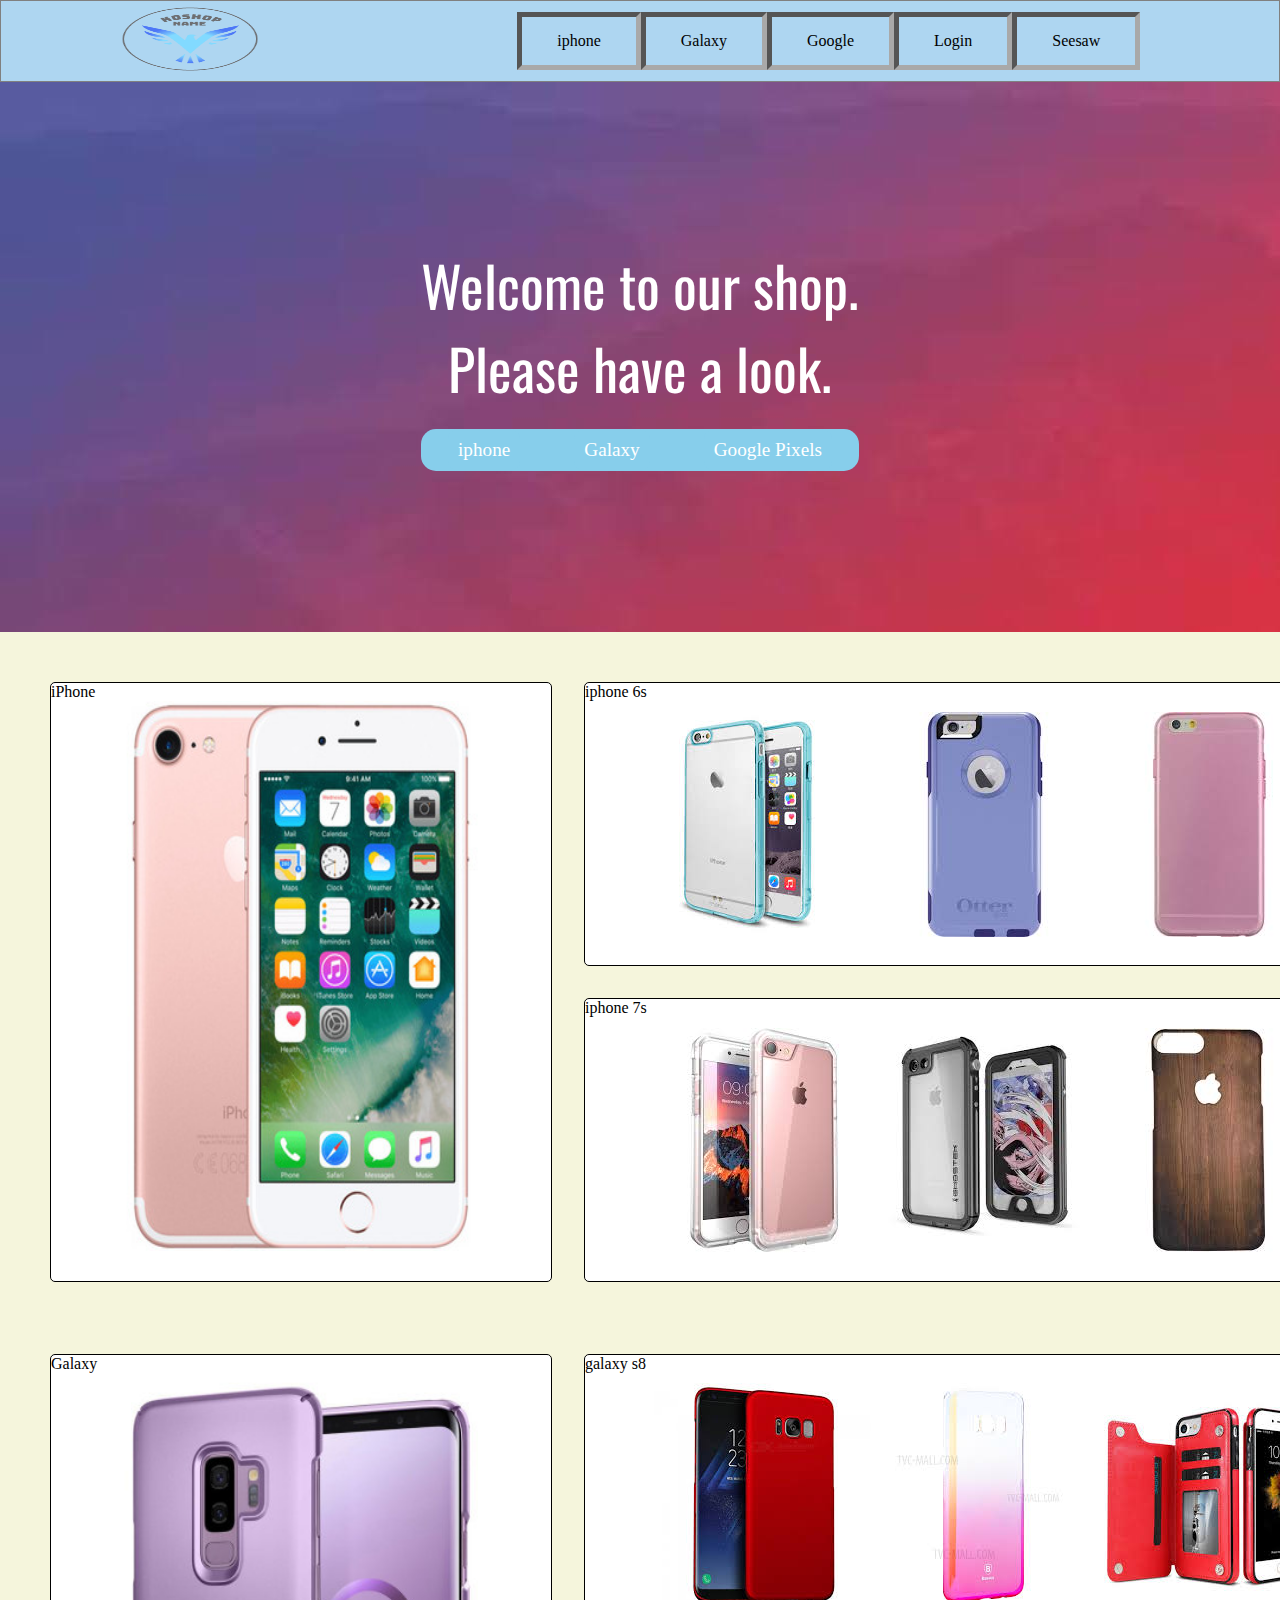
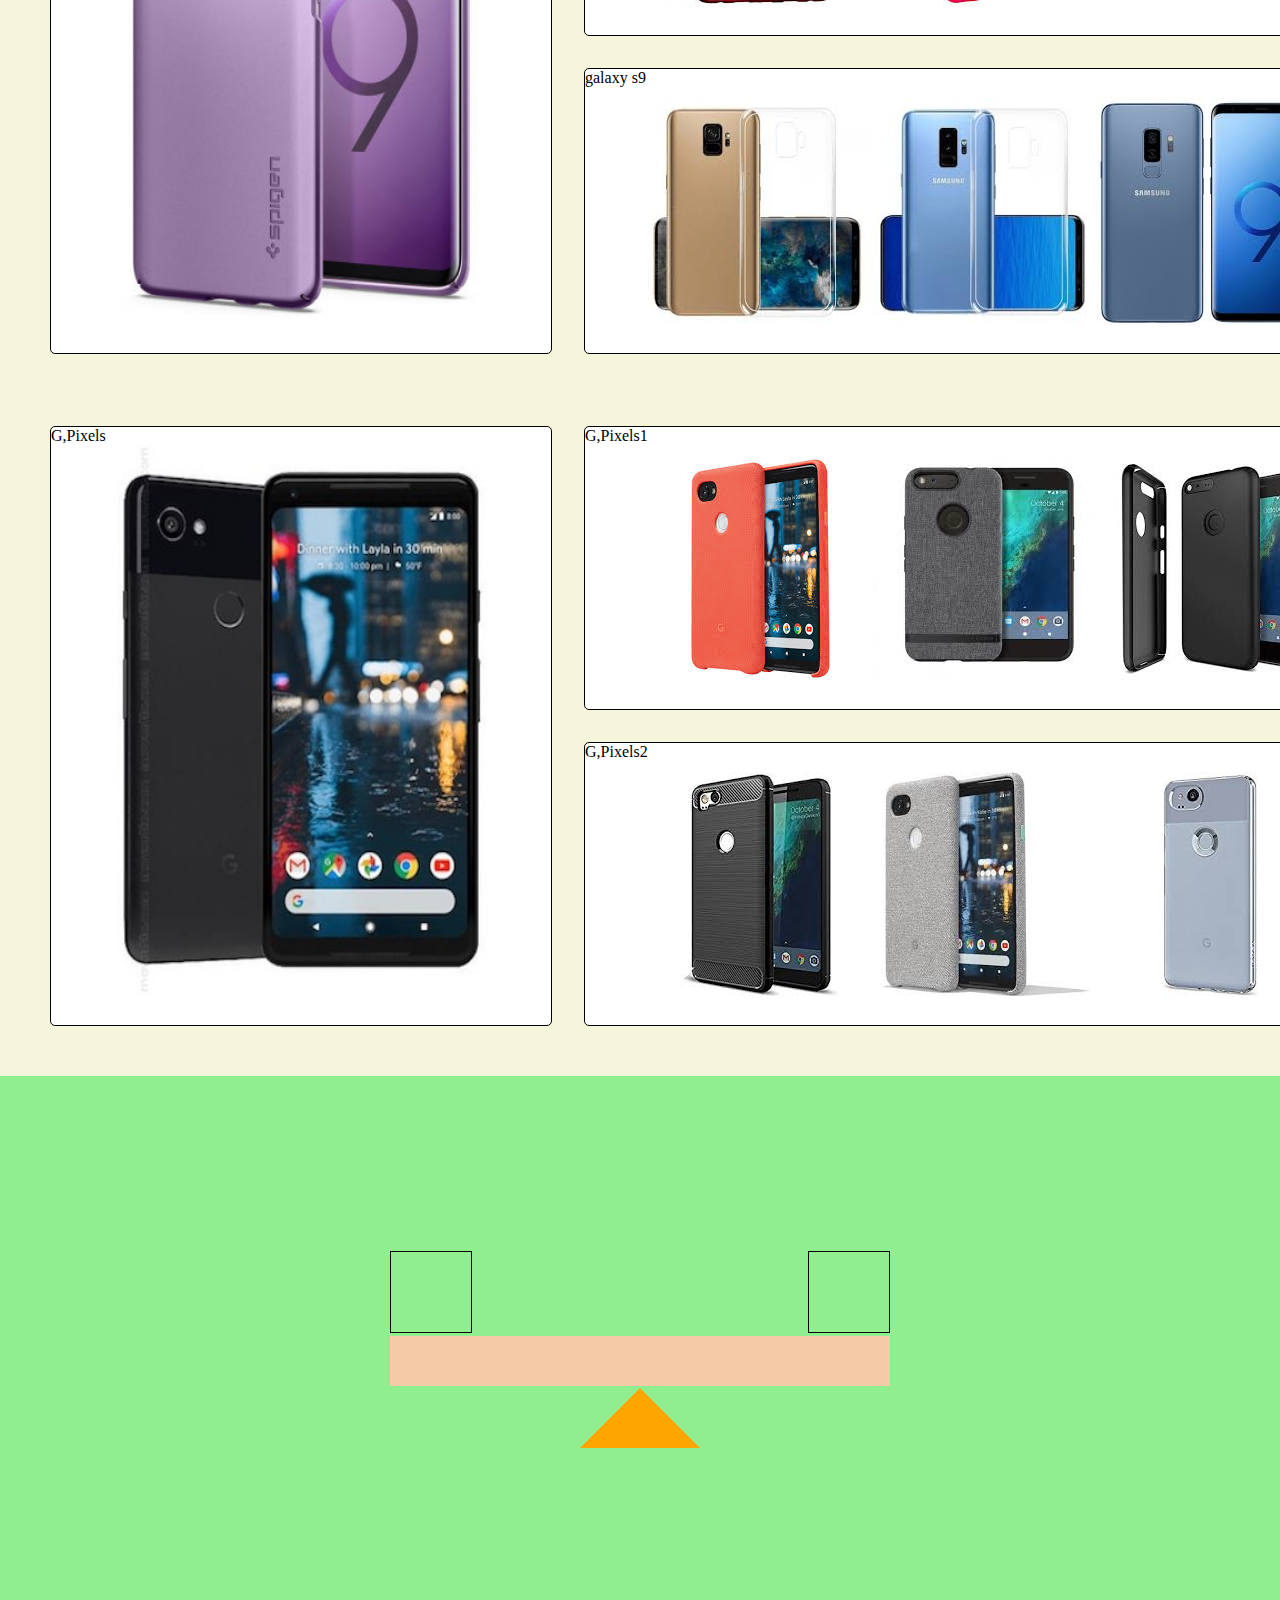
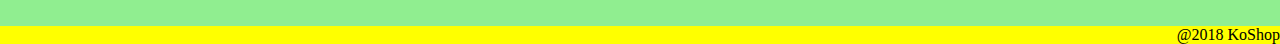
==== commit b4f0fbf9: "final" ====
--- a/checkpoint2/index.html
+++ b/checkpoint2/index.html
@@ -41,15 +41,15 @@
         </div>
         <div class="i2">
           <h1>iphone 6s</h1>
-          <img src="./img/6s1.jpeg">
-          <img src="./img/6s2.jpeg">
-          <img src="./img/6s3.jpeg" class="gone">
+          <img src="./img/6s1.jpeg" class="adj">
+          <img src="./img/6s2.jpeg" class="adj">
+          <img src="./img/6s3.jpeg" class="adj">
         </div>
         <div class="i3">
           <h1>iphone 7s</h1>
-          <img src="./img/7s1.jpeg">
-          <img src="./img/7s2.jpeg">
-          <img src="./img/7s3.jpeg" class="gone">
+          <img src="./img/7s1.jpeg" class="adj">
+          <img src="./img/7s2.jpeg" class="adj">
+          <img src="./img/7s3.jpeg" class="adj">
         </div>
       </div>
       <div class="box2">
@@ -59,15 +59,15 @@
         </div>
         <div class="g2">
           <h1>galaxy s8</h1>
-          <img src="./img/8s1.jpeg">
-          <img src="./img/8s2.jpeg">
-          <img src="./img/8s3.jpeg" class= "gone">
+          <img src="./img/8s1.jpeg" class="adj">
+          <img src="./img/8s2.jpeg" class="adj">
+          <img src="./img/8s3.jpeg" class="adj">
         </div>
         <div class="g3">
           <h1>galaxy s9</h1>
-          <img src="./img/9s1.jpeg">
-          <img src="./img/9s2.jpeg">
-          <img src="./img/9s3.jpeg" class= "gone">
+          <img src="./img/9s1.jpeg" class="adj">
+          <img src="./img/9s2.jpeg" class="adj">
+          <img src="./img/9s3.jpeg" class="adj">
         </div>
       </div>
       <div class="box3">
@@ -77,15 +77,15 @@
         </div>
         <div class="p2">
           <h1>G,Pixels1</h1>
-          <img src="./img/10s1.jpeg">
-          <img src="./img/10s2.jpeg">
-          <img src="./img/10s3.jpeg" class="gone">
+          <img src="./img/10s1.jpeg" class="adj">
+          <img src="./img/10s2.jpeg" class="adj">
+          <img src="./img/10s3.jpeg" class="adj">
         </div>
         <div class="p3">
           <h1>G,Pixels2</h1>
-          <img src="./img/11s1.jpeg">
-          <img src="./img/11s2.jpeg">
-          <img src="./img/11s3.jpeg" class="gone">
+          <img src="./img/11s1.jpeg" class="adj">
+          <img src="./img/11s2.jpeg" class="adj">
+          <img src="./img/11s3.jpeg" class="adj">
         </div>
       </div>
     </div>
--- a/checkpoint2/css/style.css
+++ b/checkpoint2/css/style.css
@@ -1,3 +1,4 @@
+/* top bars */
 nav {
   display: flex;
   border: 1px solid gray;
@@ -10,6 +11,7 @@
   width: 150px;
   height: 70px;
 }
+/* links to go down of a page */
 .bar {
   display: flex;
   padding: 55px 25px;
@@ -17,8 +19,12 @@
 .bar a {
   color: black;
   text-decoration: none;
-  border: 1px solid gray;
-  padding: 15px 25px;
+  border: 5px solid darkgray;
+  border-style:inset;
+  padding: 15px 35px;
+}
+.bar a:hover {
+  background-color: lightgreen;
 }
 /* intro page */
 main {
@@ -34,11 +40,13 @@
   font-family: 'Oswald', sans-serif;
   color: white;
 }
-/* options to go down a page */
+/* link to down of a page */
 .bars {
   display: flex;
   margin-top: 20px;
   justify-content: space-around;
+  background-color: skyblue;
+  border-radius: 15px;
 }
 .bars a {
   text-decoration: none;
@@ -50,10 +58,10 @@
   font-size: 1.2em;
   color: white;
   padding: 10px;
-  border: 1px solid white;
   border-radius: 10px;
   background-color: skyblue;
 }
+/* phone case images organized by phone models */
 .container {
   display: grid;
   padding: 50px;
@@ -68,6 +76,8 @@
 .container .box1 div, .container .box2 div,
 .container .box3 div{
   background-color: white;
+  border: 1px solid black;
+  border-radius: 5px;
 }
 .box1{
   grid-area: box1;
@@ -82,11 +92,16 @@
 .i1{
   grid-area: i1;
 }
+.i1 img {
+  margin: 0 auto;
+}
 .i2{
   grid-area: i2;
+  display: flex;
 }
 .i3{
   grid-area: i3;
+  display: flex;
 }
 .box2{
   grid-area: box2;
@@ -103,9 +118,11 @@
 }
 .g2{
   grid-area: g2;
+  display: flex;
 }
 .g3{
   grid-area: g3;
+  display: flex;
 }
 .box3 {
   grid-area: box3;
@@ -122,14 +139,21 @@
 }
 .p2{
   grid-area: p2;
+  display: flex;
 }
 .p3{
   grid-area: p3;
+  display: flex;
 }
 /* size for phone imgs */
 .size {
-  width: 450px;
+  width: 500px;
   height: 550px;
+  margin: 0 auto;
+}
+/* size for cases */
+.adj {
+  margin: auto 0;
 }
 .title h1 {
   text-align: center;
@@ -203,13 +227,28 @@
   text-align: right;
   background-color: yellow;
 }
+/* desktop view */
 @media (max-width: 992px){
+  .i2, .i3, .g2, .g3, .p2, .p3 {
+    display: grid;
+  }
+  .i1, .size {
+    width: 400px;
+    margin: 0 auto;
+  }
+  .g1, .size {
+    width: 400px;
+    margin: 0 auto;
+  }
+  .p1, .size {
+    width: 400px;
+    margin: 0 auto;
+  }
   .container {
-    background-color: brown;
-    padding: 50px 10px;
+    background-color: lightsalmon;
+    padding: 50px 5px;
   }
   .container .box1 {
-    width: 100%;
     grid-template-columns: 3fr 1fr 1fr;
     grid-auto-rows: minmax(100px, auto);
     grid-template-areas:
@@ -219,7 +258,6 @@
     height: 183px;
   }
   .container .box2 {
-    width: 100%;
     grid-template-columns: 3fr 1fr 1fr;
     grid-auto-rows: minmax(100px, auto);
     grid-template-areas:
@@ -229,7 +267,6 @@
     height: 183px;
   }
   .container .box3 {
-    width: 100%;
     grid-template-columns: 3fr 1fr 1fr;
     grid-auto-rows: minmax(100px, auto);
     grid-template-areas:
@@ -244,6 +281,12 @@
 /* # of phone case case images - 2 */
 /* now cases shown below the phone types */
 @media (max-width: 576px) {
+  .size, .adj {
+    margin: 0;
+  }
+  .size {
+    width: 300px;
+  }
   .logo a img{
     width: 120px;
   }
@@ -252,6 +295,7 @@
   }
   .container {
     display: block;
+    margin: 0;
     padding: 40px 0;
     background-color: lightpink;
   }
@@ -275,14 +319,14 @@
     flex-direction: column;
     align-items: center;
   }
-  .box1 .i2 .gone, .i3 .gone {
-    display: none;
-  }
-  .box2 .g2 .gone, .g3 .gone {
-    display: none;
-  }
-  .box3 .p2 .gone, .p3 .gone {
-    display: none;
+  .box1 .i2 img, .i3 img{
+    width: 130px;
+  }
+  .box2 .g2 img, .g3 img{
+    width: 130px;
+  }
+  .box3 .p2 img, .p3 img{
+    width: 130px;
   }
   .container .box1 div, .box2 div, .box3 div{
     display: flex;
